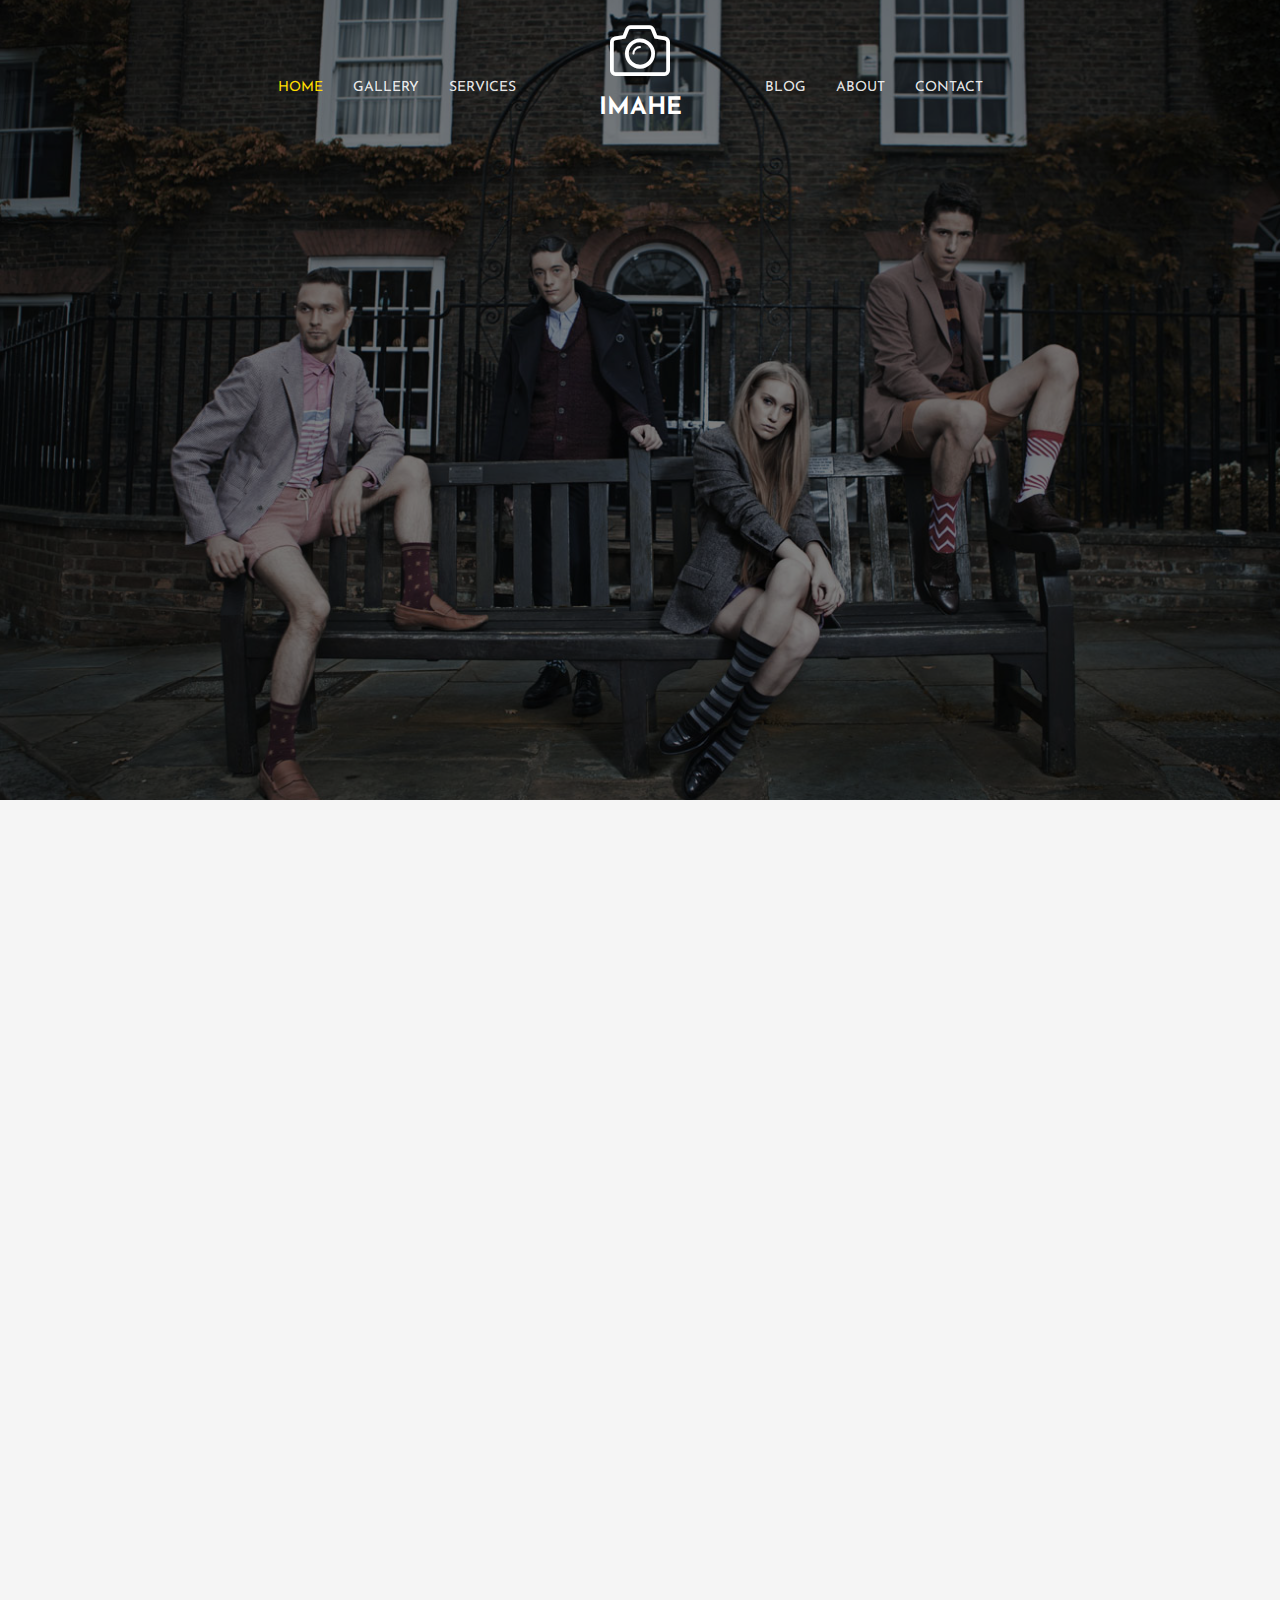
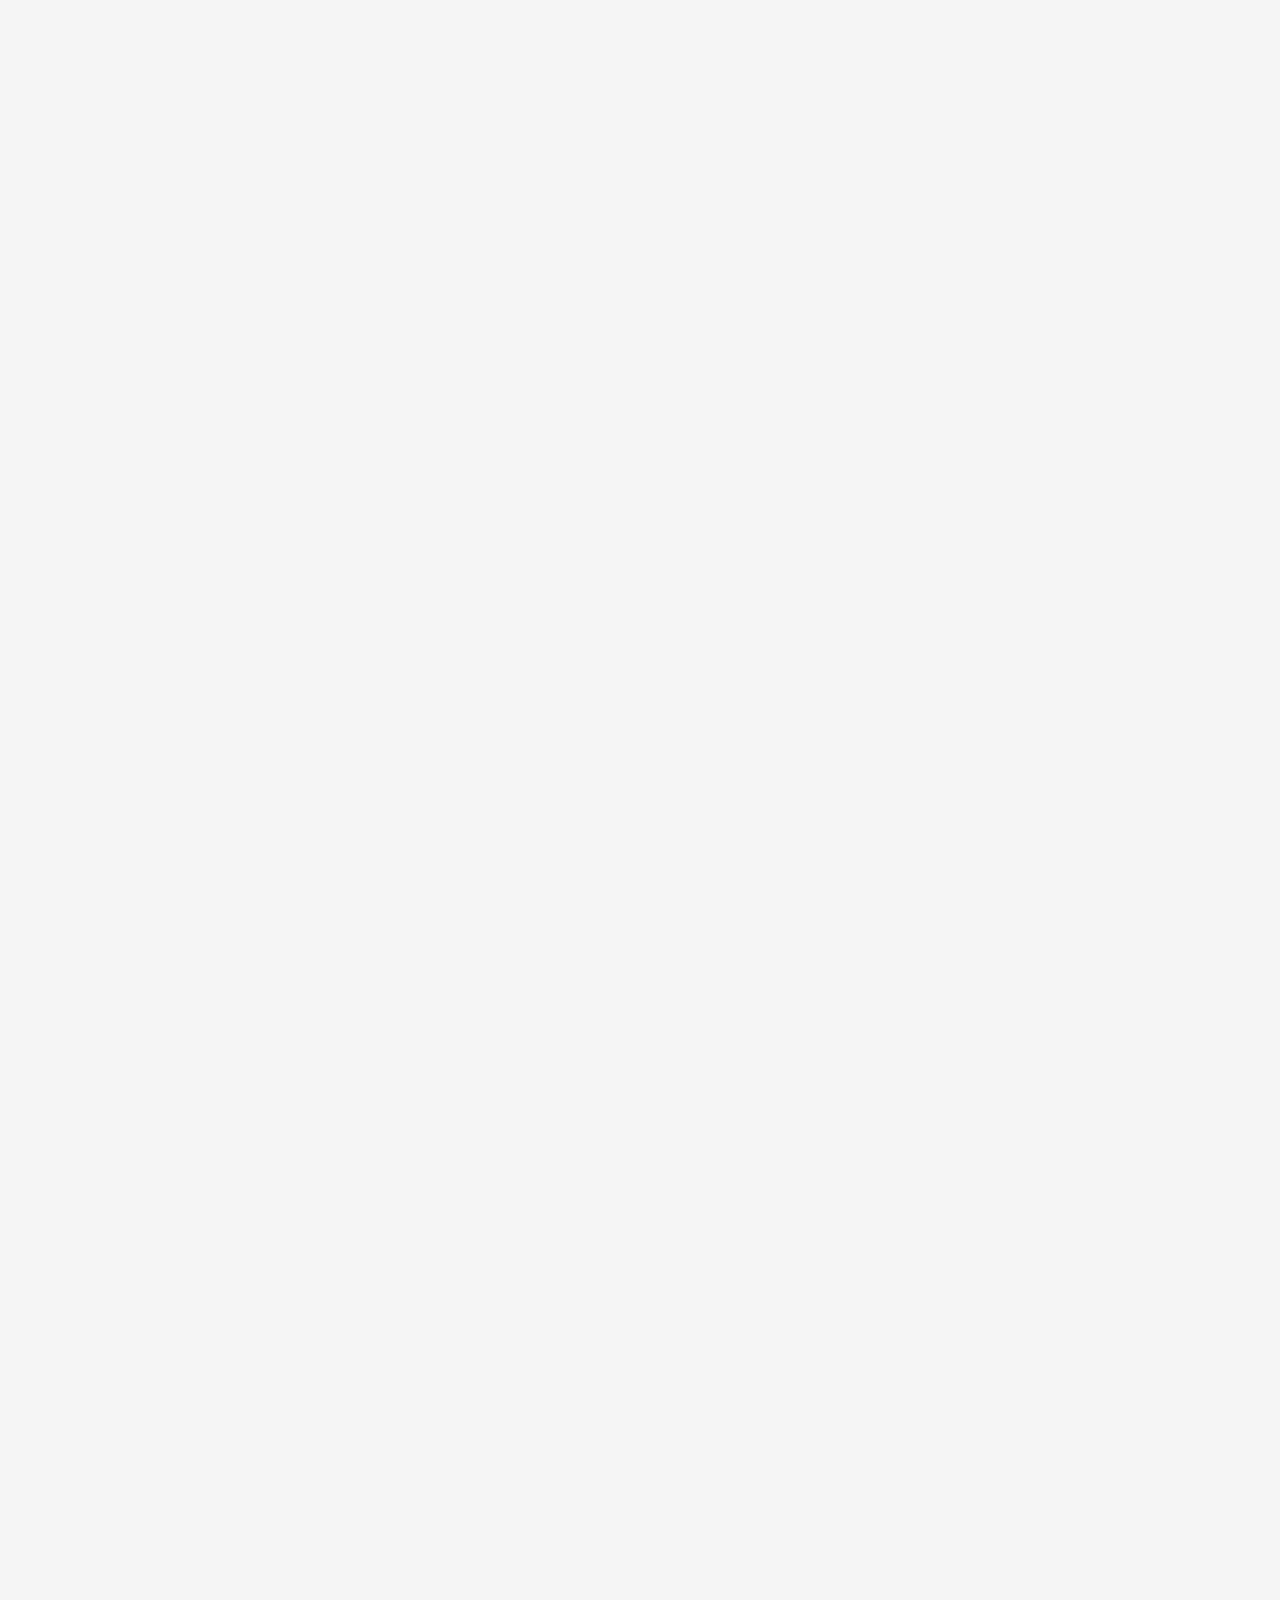
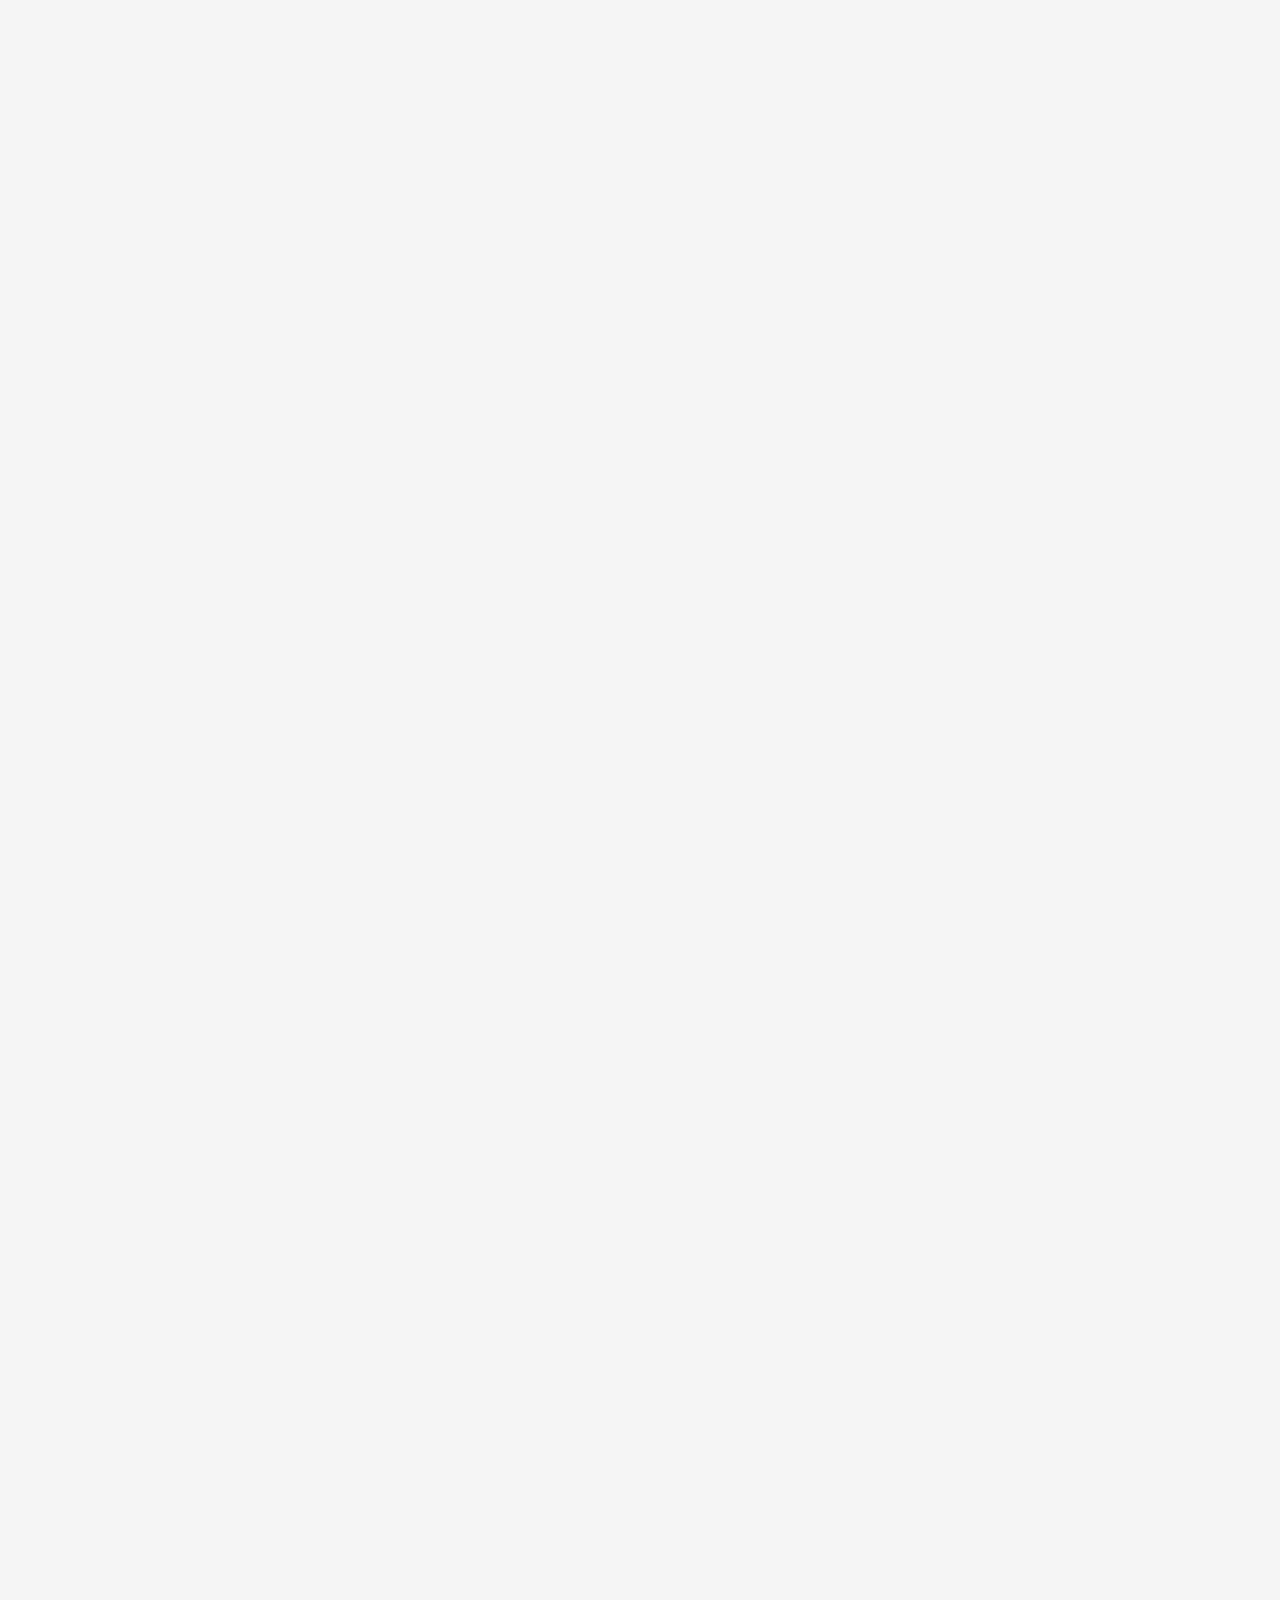
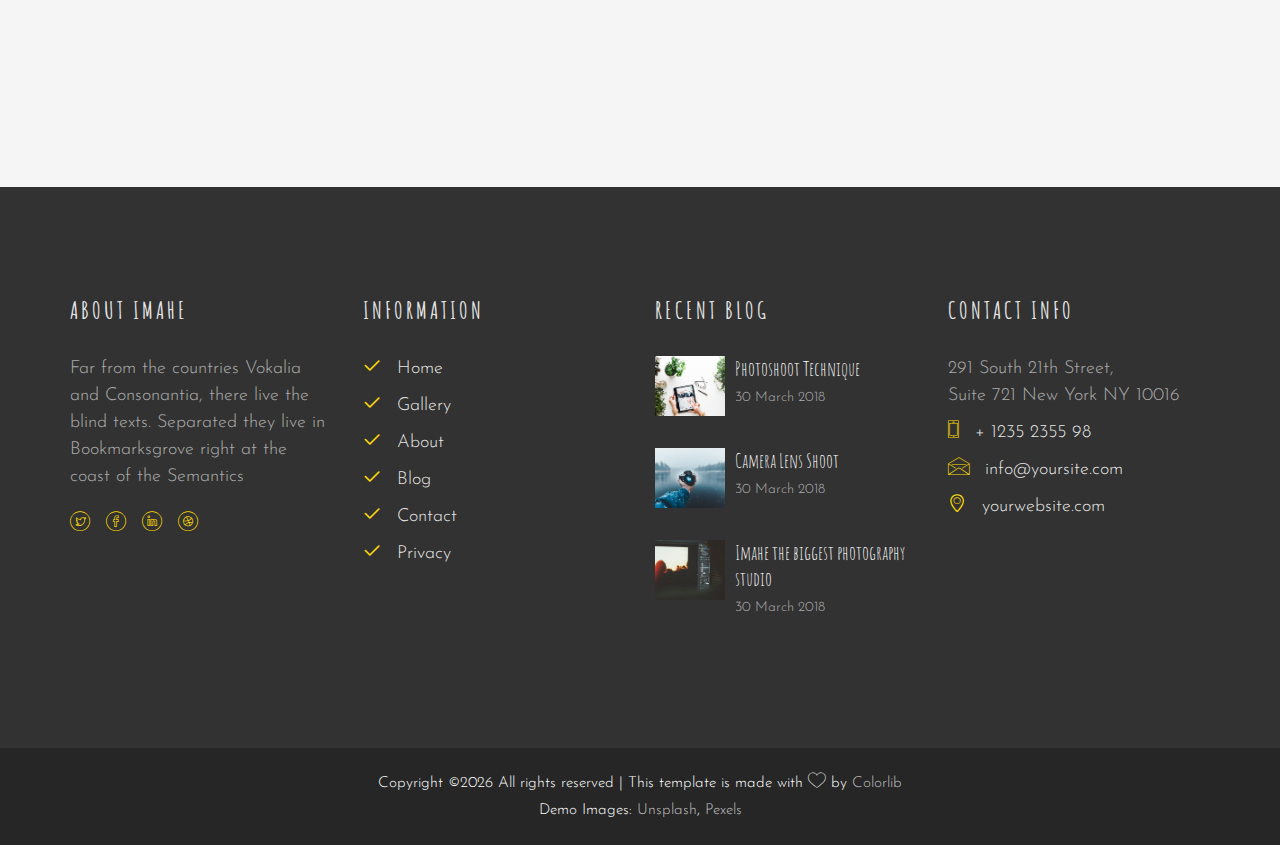
==== fotography_imahe/index.html @ d857c276 "Initial commit" ====
<!DOCTYPE HTML>
<html>
	<head>
	<meta charset="utf-8">
	<meta http-equiv="X-UA-Compatible" content="IE=edge">
	<title>Imahe Template</title>
	<meta name="viewport" content="width=device-width, initial-scale=1">
	<meta name="description" content="" />
	<meta name="keywords" content="" />
	<meta name="author" content="" />

  <!-- Facebook and Twitter integration -->
	<meta property="og:title" content=""/>
	<meta property="og:image" content=""/>
	<meta property="og:url" content=""/>
	<meta property="og:site_name" content=""/>
	<meta property="og:description" content=""/>
	<meta name="twitter:title" content="" />
	<meta name="twitter:image" content="" />
	<meta name="twitter:url" content="" />
	<meta name="twitter:card" content="" />

	<link href="https://fonts.googleapis.com/css?family=Josefin+Sans:100,300,400,600,700" rel="stylesheet">
	<link href="https://fonts.googleapis.com/css?family=Amatic+SC:400,700" rel="stylesheet">
	
	<!-- Animate.css -->
	<link rel="stylesheet" href="css/animate.css">
	<!-- Icomoon Icon Fonts-->
	<link rel="stylesheet" href="css/icomoon.css">
	<!-- Bootstrap  -->
	<link rel="stylesheet" href="css/bootstrap.css">

	<!-- Magnific Popup -->
	<link rel="stylesheet" href="css/magnific-popup.css">

	<!-- Owl Carousel -->
	<link rel="stylesheet" href="css/owl.carousel.min.css">
	<link rel="stylesheet" href="css/owl.theme.default.min.css">

	<!-- Theme style  -->
	<link rel="stylesheet" href="css/style.css">

	<!-- Modernizr JS -->
	<script src="js/modernizr-2.6.2.min.js"></script>
	<!-- FOR IE9 below -->
	<!--[if lt IE 9]>
	<script src="js/respond.min.js"></script>
	<![endif]-->

	</head>
	<body>
		
	<div class="colorlib-loader"></div>

	<div id="page">
		<nav class="colorlib-nav" role="navigation">
			<div class="top-menu">
				<div class="container">
					<div class="row">
						<div class="col-md-2 col-md-push-5 text-center">
							<div id="colorlib-logo"><a href="index.html"><i class="icon-camera4"></i>Imahe</a></div>
						</div>
						<div class="col-md-5 col-md-pull-2 text-right menu-1">
							<ul>
								<li class="active"><a href="index.html">Home</a></li>
								<li class="has-dropdown">
									<a href="gallery.html">Gallery</a>
									<ul class="dropdown">
										<li><a href="#">Gallery 1</a></li>
										<li><a href="#">Gallery 2</a></li>
										<li><a href="#">Gallery 3</a></li>
										<li><a href="#">Gallery 4</a></li>
									</ul>
								</li>
								<li><a href="services.html">Services</a></li>
							</ul>
						</div>
						<div class="col-md-5 text-left menu-1">
							<ul>
								<li><a href="blog.html">Blog</a></li>
								<li><a href="about.html">About</a></li>
								<li><a href="contact.html">Contact</a></li>
							</ul>
						</div>
					</div>
				</div>
			</div>
		</nav>

		<section id="home" class="video-hero" style="height: 800px; background-image: url(images/cover_img_1.jpg);  background-size:cover; background-position: center center;background-attachment:fixed;" data-section="home">
		<div class="overlay"></div>
			<a class="player" data-property="{videoURL:'https://www.youtube.com/watch?v=Yz5-mrDBbxU',containment:'#home', showControls:false, autoPlay:true, loop:true, mute:true, startAt:0, opacity:1, quality:'default'}"></a> 
			<div class="display-t text-center">
				<div class="display-tc">
					<div class="container">
						<div class="col-md-10 col-md-offset-1">
							<div class="animate-box">
								<h1 class="holder"><span>Fashion Photoshoot</span></h1>
								<h2>Classy Rebel Fashion Photoshoot</h2>
								<p>27.03.2018</p>
								<p><a href="gallery.html" class="btn btn-primary btn-custom">View Gallery</a></p>
							</div>
						</div>
					</div>
				</div>
			</div>
		</section>

		<div id="colorlib-services">
			<div class="container">
				<div class="row">
					<div class="col-md-4 text-center animate-box">
						<div class="services">
							<span class="icon">
								<i class="icon-camera4"></i>
							</span>
							<div class="desc">
								<h3>Photography</h3>
								<p>Far far away, behind the word mountains, far from the countries Vokalia and Consonantia, there live the blind texts.</p>
							</div>
						</div>
					</div>
					<div class="col-md-4 text-center animate-box">
						<div class="services">
							<span class="icon">
								<i class="icon-image2"></i>
							</span>
							<div class="desc">
								<h3>Image Processing</h3>
								<p>Far far away, behind the word mountains, far from the countries Vokalia and Consonantia, there live the blind texts.</p>
							</div>
						</div>
					</div>
					<div class="col-md-4 text-center animate-box">
						<div class="services">
							<span class="icon">
								<i class="icon-video3"></i>
							</span>
							<div class="desc">
								<h3>Videography</h3>
								<p>Far far away, behind the word mountains, far from the countries Vokalia and Consonantia, there live the blind texts.</p>
								</div>
						</div>
					</div>
				</div>
			</div>
		</div>
		<div class="colorlib-about-flex">
			<div class="col-half about-flex-img animate-box" style="background-image: url(images/about.jpg);"></div>
			<div class="col-half">
				<div class="row">
					<div class="col-md-12 col-md-pull-2 animate-box">
						<div class="about-desc">
							<h2>We Are Imahe a Photography Studio</h2>
							<p>A small river named Duden flows by their place and supplies it with the necessary regelialia. It is a paradisematic country, in which roasted parts of sentences fly into your mouth.</p>
							<p>The Big Oxmox advised her not to do so, because there were thousands of bad Commas, wild Question Marks and devious Semikoli, but the Little Blind Text didn’t listen. She packed her seven versalia, put her initial into the belt and made herself on the way.</p>
						</div>
					</div>
				</div>
			</div>
		</div>

		<div class="colorlib-gallery">
			<div class="container-fluid">
				<div class="row">
					<div class="col-md-8 col-md-offset-2 text-center colorlib-heading animate-box">
						<h2>Gallery</h2>
						<p>Even the all-powerful Pointing has no control about the blind texts it is an almost unorthographic life One day however a small line of blind text by the name</p>
					</div>
				</div>
				<div class="row">
					<div class="col-md-3 no-gutters">
						<a href="images/gallery-1.jpg" class="gallery-img image-popup-link animate-box"><img class="img-responsive" src="images/gallery-1.jpg" alt="">
							<div class="desc text-center">
								<h2>Fashion be like</h2>
								<p class="category"><span>Fashion</span></p>
							</div>
						</a>
						<a href="images/gallery-2.jpg" class="gallery-img image-popup-link animate-box"><img class="img-responsive" src="images/gallery-2.jpg" alt="">
							<div class="desc text-center">
								<h2>Fashion be like</h2>
								<p class="category"><span>Jacket</span> <span>Woman</span></p>
							</div>
						</a>
					</div>
					<div class="col-md-3 no-gutters">
						<a href="images/gallery-3.jpg" class="gallery-img image-popup-link animate-box"><img class="img-responsive" src="images/gallery-3.jpg" alt="">
							<div class="desc text-center">
								<h2>Fashion be like</h2>
								<p class="category"><span>Jacket</span> <span>Male</span></p>
							</div>
						</a>
						<a href="images/gallery-4.jpg" class="gallery-img image-popup-link animate-box"><img class="img-responsive" src="images/gallery-4.jpg" alt="">
							<div class="desc text-center">
								<h2>Fashion be like</h2>
								<p class="category"><span>Fashion</span></p>
							</div>
						</a>
					</div>
					<div class="col-md-3 no-gutters">
						<a href="images/gallery-5.jpg" class="gallery-img image-popup-link animate-box"><img class="img-responsive" src="images/gallery-5.jpg" alt="">
							<div class="desc text-center">
								<h2>Fashion be like</h2>
								<p class="category"><span>Fashion</span></p>
							</div>
						</a>
						<a href="images/gallery-6.jpg" class="gallery-img image-popup-link animate-box"><img class="img-responsive" src="images/gallery-6.jpg" alt="">
							<div class="desc text-center">
								<h2>Fashion be like</h2>
								<p class="category"><span>Fashion</span></p>
							</div>
						</a>
					</div>
					<div class="col-md-3 no-gutters">
						<a href="images/gallery-7.jpg" class="gallery-img image-popup-link animate-box"><img class="img-responsive" src="images/gallery-7.jpg" alt="">
							<div class="desc text-center">
								<h2>Fashion be like</h2>
								<p class="category"><span>Fashion</span></p>
							</div>
						</a>
						<a href="images/gallery-8.jpg" class="gallery-img image-popup-link animate-box"><img class="img-responsive" src="images/gallery-8.jpg" alt="">
							<div class="desc text-center">
								<h2>Fashion be like</h2>
								<p class="category"><span>Fashion</span></p>
							</div>
						</a>
					</div>
				</div>
			</div>
		</div>
		<div class="colorlib-blog">
			<div class="container">
				<div class="row">
					<div class="col-md-8 col-md-offset-2 text-center colorlib-heading animate-box">
						<h2>Recent Blog</h2>
						<p>Even the all-powerful Pointing has no control about the blind texts it is an almost unorthographic life One day however a small line of blind text by the name</p>
					</div>
				</div>
				<div class="row">
					<div class="col-md-4 animate-box">
						<article class="article-entry">
							<a href="blog.html" class="blog-img" style="background-image: url(images/blog-1.jpg);"></a>
							<div class="desc">
								<h2><a href="blog.html">Photoshoot Technique</a></h2>
								<p>Even the all-powerful Pointing has no control about the blind texts it is an almost unorthographic life</p>
							</div>
							<div class="admin">
								<p><span><i class="icon-user2"></i> by: Mark Harris</span> <span class="day"><i class="icon-calendar"></i> 30 March 2018</span> <span><a href="#"><i class="icon-bubble3"></i> 10</a></span></p>
							</div>
						</article>
					</div>
					<div class="col-md-4 animate-box">
						<article class="article-entry">
							<a href="blog.html" class="blog-img" style="background-image: url(images/blog-2.jpg);"></a>
							<div class="desc">
								<h2><a href="blog.html">Some tricks in Photoshop for your photo</a></h2>
								<p>Even the all-powerful Pointing has no control about the blind texts it is an almost unorthographic life</p>
							</div>
							<div class="admin">
								<p><span><i class="icon-user2"></i> by: Mark Harris</span> <span class="day"><i class="icon-calendar"></i> 30 March 2018</span> <span><a href="#"><i class="icon-bubble3"></i> 10</a></span></p>
							</div>
						</article>
					</div>
					<div class="col-md-4 animate-box">
						<article class="article-entry">
							<a href="blog.html" class="blog-img" style="background-image: url(images/blog-3.jpg);"></a>
							<div class="desc">
								<h2><a href="blog.html">50 Effects in Photoshop</a></h2>
								<p>Even the all-powerful Pointing has no control about the blind texts it is an almost unorthographic life</p>
							</div>
							<div class="admin">
								<p><span><i class="icon-user2"></i> by: Mark Harris</span> <span class="day"><i class="icon-calendar"></i> 30 March 2018</span> <span><a href="#"><i class="icon-bubble3"></i> 10</a></span></p>
							</div>
						</article>
					</div>
				</div>
			</div>
		</div>

		<div id="colorlib-instagram">
			<div class="row">
				<div class="col-md-12 col-md-offset-0 colorlib-heading text-center animate-box">
					<h2><i class="icon-instagram"></i> Instagram</h2>
				</div>
			</div>
			<div class="row">
				<div class="instagram-entry animate-box">
					<a href="#" class="instagram text-center" style="background-image: url(images/insta-1.jpg);">
					</a>
					<a href="#" class="instagram text-center" style="background-image: url(images/insta-2.jpg);">
					</a>
					<a href="#" class="instagram text-center" style="background-image: url(images/insta-3.jpg);">
					</a>
					<a href="#" class="instagram text-center" style="background-image: url(images/insta-4.jpg);">
					</a>
					<a href="#" class="instagram text-center" style="background-image: url(images/insta-5.jpg);">
					</a>
					<a href="#" class="instagram text-center" style="background-image: url(images/insta-6.jpg);">
					</a>
					<a href="#" class="instagram text-center" style="background-image: url(images/insta-7.jpg);">
					</a>
					<a href="#" class="instagram text-center" style="background-image: url(images/insta-8.jpg);">
					</a>
				</div>
			</div>
		</div>
		<footer id="colorlib-footer">
			<div class="container">
				<div class="row row-pb-md">
					<div class="col-md-3 colorlib-widget">
						<h4>About Imahe</h4>
						<p>Far from the countries Vokalia and Consonantia, there live the blind texts. Separated they live in Bookmarksgrove right at the coast of the Semantics</p>
						<p>
							<ul class="colorlib-social-icons">
								<li><a href="#"><i class="icon-twitter"></i></a></li>
								<li><a href="#"><i class="icon-facebook"></i></a></li>
								<li><a href="#"><i class="icon-linkedin"></i></a></li>
								<li><a href="#"><i class="icon-dribbble"></i></a></li>
							</ul>
						</p>
					</div>
					<div class="col-md-3 colorlib-widget">
						<h4>Information</h4>
						<p>
							<ul class="colorlib-footer-links">
								<li><a href="#"><i class="icon-check"></i> Home</a></li>
								<li><a href="#"><i class="icon-check"></i> Gallery</a></li>
								<li><a href="#"><i class="icon-check"></i> About</a></li>
								<li><a href="#"><i class="icon-check"></i> Blog</a></li>
								<li><a href="#"><i class="icon-check"></i> Contact</a></li>
								<li><a href="#"><i class="icon-check"></i> Privacy</a></li>
							</ul>
						</p>
					</div>

					<div class="col-md-3 colorlib-widget">
						<h4>Recent Blog</h4>
						<div class="f-blog">
							<a href="blog.html" class="blog-img" style="background-image: url(images/blog-1.jpg);">
							</a>
							<div class="desc">
								<h2><a href="blog.html">Photoshoot Technique</a></h2>
								<p class="admin"><span>30 March 2018</span></p>
							</div>
						</div>
						<div class="f-blog">
							<a href="blog.html" class="blog-img" style="background-image: url(images/blog-2.jpg);">
							</a>
							<div class="desc">
								<h2><a href="blog.html">Camera Lens Shoot</a></h2>
								<p class="admin"><span>30 March 2018</span></p>
							</div>
						</div>
						<div class="f-blog">
							<a href="blog.html" class="blog-img" style="background-image: url(images/blog-3.jpg);">
							</a>
							<div class="desc">
								<h2><a href="blog.html">Imahe the biggest photography studio</a></h2>
								<p class="admin"><span>30 March 2018</span></p>
							</div>
						</div>
					</div>

					<div class="col-md-3 colorlib-widget">
						<h4>Contact Info</h4>
						<ul class="colorlib-footer-links">
							<li>291 South 21th Street, <br> Suite 721 New York NY 10016</li>
							<li><a href="tel://1234567920"><i class="icon-phone"></i> + 1235 2355 98</a></li>
							<li><a href="mailto:info@yoursite.com"><i class="icon-envelope"></i> info@yoursite.com</a></li>
							<li><a href="#"><i class="icon-location4"></i> yourwebsite.com</a></li>
						</ul>
					</div>
				</div>
			</div>
			<div class="copy">
				<div class="container">
					<div class="row">
						<div class="col-md-12 text-center">
							<p>
								<small class="block"><!-- Link back to Colorlib can't be removed. Template is licensed under CC BY 3.0. -->
Copyright &copy;<script>document.write(new Date().getFullYear());</script> All rights reserved | This template is made with <i class="icon-heart" aria-hidden="true"></i> by <a href="https://colorlib.com" target="_blank">Colorlib</a>
<!-- Link back to Colorlib can't be removed. Template is licensed under CC BY 3.0. --></small><br> 
								<small class="block">Demo Images: <a href="http://unsplash.co/" target="_blank">Unsplash</a>, <a href="http://pexels.com/" target="_blank">Pexels</a></small>
							</p>
						</div>
					</div>
				</div>
			</div>
		</footer>
	</div>

	<div class="gototop js-top">
		<a href="#" class="js-gotop"><i class="icon-arrow-up2"></i></a>
	</div>
	
	<!-- jQuery -->
	<script src="js/jquery.min.js"></script>
	<!-- jQuery Easing -->
	<script src="js/jquery.easing.1.3.js"></script>
	<!-- Bootstrap -->
	<script src="js/bootstrap.min.js"></script>
	<!-- Waypoints -->
	<script src="js/jquery.waypoints.min.js"></script>
	<!-- Stellar Parallax -->
	<script src="js/jquery.stellar.min.js"></script>
	<!-- YTPlayer -->
	<script src="js/jquery.mb.YTPlayer.min.js"></script>
	<!-- Owl carousel -->
	<script src="js/owl.carousel.min.js"></script>
	<!-- Magnific Popup -->
	<script src="js/jquery.magnific-popup.min.js"></script>
	<script src="js/magnific-popup-options.js"></script>
	<!-- Main -->
	<script src="js/main.js"></script>

	</body>
</html>
---- fotography_imahe/css/icomoon.css ----
@font-face {
  font-family: 'icomoon';
  src:  url('fonts/icomoon.eot?5j2n32');
  src:  url('fonts/icomoon.eot?5j2n32#iefix') format('embedded-opentype'),
    url('fonts/icomoon.ttf?5j2n32') format('truetype'),
    url('fonts/icomoon.woff?5j2n32') format('woff'),
    url('fonts/icomoon.svg?5j2n32#icomoon') format('svg');
  font-weight: normal;
  font-style: normal;
}

[class^="icon-"], [class*=" icon-"] {
  /* use !important to prevent issues with browser extensions that change fonts */
  font-family: 'icomoon' !important;
  speak: none;
  font-style: normal;
  font-weight: normal;
  font-variant: normal;
  text-transform: none;
  line-height: 1;

  /* Better Font Rendering =========== */
  -webkit-font-smoothing: antialiased;
  -moz-osx-font-smoothing: grayscale;
}

.icon-eye2:before {
  content: "\e064";
}
.icon-paper-clip:before {
  content: "\e065";
}
.icon-mail5:before {
  content: "\e066";
}
.icon-toggle:before {
  content: "\e067";
}
.icon-layout:before {
  content: "\e068";
}
.icon-link2:before {
  content: "\e069";
}
.icon-bell2:before {
  content: "\e06a";
}
.icon-lock3:before {
  content: "\e06b";
}
.icon-unlock:before {
  content: "\e06c";
}
.icon-ribbon2:before {
  content: "\e06d";
}
.icon-image2:before {
  content: "\e06e";
}
.icon-signal:before {
  content: "\e06f";
}
.icon-target3:before {
  content: "\e070";
}
.icon-clipboard3:before {
  content: "\e071";
}
.icon-clock3:before {
  content: "\e072";
}
.icon-watch:before {
  content: "\e073";
}
.icon-air-play:before {
  content: "\e074";
}
.icon-camera3:before {
  content: "\e075";
}
.icon-video2:before {
  content: "\e076";
}
.icon-disc:before {
  content: "\e077";
}
.icon-printer3:before {
  content: "\e078";
}
.icon-monitor:before {
  content: "\e079";
}
.icon-server:before {
  content: "\e07a";
}
.icon-cog2:before {
  content: "\e07b";
}
.icon-heart3:before {
  content: "\e07c";
}
.icon-paragraph:before {
  content: "\e07d";
}
.icon-align-justify:before {
  content: "\e07e";
}
.icon-align-left:before {
  content: "\e07f";
}
.icon-align-center:before {
  content: "\e080";
}
.icon-align-right:before {
  content: "\e081";
}
.icon-book2:before {
  content: "\e082";
}
.icon-layers2:before {
  content: "\e083";
}
.icon-stack2:before {
  content: "\e084";
}
.icon-stack-2:before {
  content: "\e085";
}
.icon-paper:before {
  content: "\e086";
}
.icon-paper-stack:before {
  content: "\e087";
}
.icon-search3:before {
  content: "\e088";
}
.icon-zoom-in2:before {
  content: "\e089";
}
.icon-zoom-out2:before {
  content: "\e08a";
}
.icon-reply2:before {
  content: "\e08b";
}
.icon-circle-plus:before {
  content: "\e08c";
}
.icon-circle-minus:before {
  content: "\e08d";
}
.icon-circle-check:before {
  content: "\e08e";
}
.icon-circle-cross:before {
  content: "\e08f";
}
.icon-square-plus:before {
  content: "\e090";
}
.icon-square-minus:before {
  content: "\e091";
}
.icon-square-check:before {
  content: "\e092";
}
.icon-square-cross:before {
  content: "\e093";
}
.icon-microphone:before {
  content: "\e094";
}
.icon-record:before {
  content: "\e095";
}
.icon-skip-back:before {
  content: "\e096";
}
.icon-rewind:before {
  content: "\e097";
}
.icon-play4:before {
  content: "\e098";
}
.icon-pause3:before {
  content: "\e099";
}
.icon-stop3:before {
  content: "\e09a";
}
.icon-fast-forward:before {
  content: "\e09b";
}
.icon-skip-forward:before {
  content: "\e09c";
}
.icon-shuffle2:before {
  content: "\e09d";
}
.icon-repeat:before {
  content: "\e09e";
}
.icon-folder2:before {
  content: "\e09f";
}
.icon-umbrella:before {
  content: "\e0a0";
}
.icon-moon:before {
  content: "\e0a1";
}
.icon-thermometer:before {
  content: "\e0a2";
}
.icon-drop:before {
  content: "\e0a3";
}
.icon-sun2:before {
  content: "\e0a4";
}
.icon-cloud3:before {
  content: "\e0a5";
}
.icon-cloud-upload2:before {
  content: "\e0a6";
}
.icon-cloud-download2:before {
  content: "\e0a7";
}
.icon-upload4:before {
  content: "\e0a8";
}
.icon-download4:before {
  content: "\e0a9";
}
.icon-location3:before {
  content: "\e0aa";
}
.icon-location-2:before {
  content: "\e0ab";
}
.icon-map3:before {
  content: "\e0ac";
}
.icon-battery:before {
  content: "\e0ad";
}
.icon-head:before {
  content: "\e0ae";
}
.icon-briefcase3:before {
  content: "\e0af";
}
.icon-speech-bubble:before {
  content: "\e0b0";
}
.icon-anchor2:before {
  content: "\e0b1";
}
.icon-globe2:before {
  content: "\e0b2";
}
.icon-box:before {
  content: "\e0b3";
}
.icon-reload:before {
  content: "\e0b4";
}
.icon-share3:before {
  content: "\e0b5";
}
.icon-marquee:before {
  content: "\e0b6";
}
.icon-marquee-plus:before {
  content: "\e0b7";
}
.icon-marquee-minus:before {
  content: "\e0b8";
}
.icon-tag:before {
  content: "\e0b9";
}
.icon-power2:before {
  content: "\e0ba";
}
.icon-command2:before {
  content: "\e0bb";
}
.icon-alt:before {
  content: "\e0bc";
}
.icon-esc:before {
  content: "\e0bd";
}
.icon-bar-graph:before {
  content: "\e0be";
}
.icon-bar-graph-2:before {
  content: "\e0bf";
}
.icon-pie-graph:before {
  content: "\e0c0";
}
.icon-star:before {
  content: "\e0c1";
}
.icon-arrow-left3:before {
  content: "\e0c2";
}
.icon-arrow-right3:before {
  content: "\e0c3";
}
.icon-arrow-up3:before {
  content: "\e0c4";
}
.icon-arrow-down3:before {
  content: "\e0c5";
}
.icon-volume:before {
  content: "\e0c6";
}
.icon-mute:before {
  content: "\e0c7";
}
.icon-content-right:before {
  content: "\e100";
}
.icon-content-left:before {
  content: "\e101";
}
.icon-grid2:before {
  content: "\e102";
}
.icon-grid-2:before {
  content: "\e103";
}
.icon-columns:before {
  content: "\e104";
}
.icon-loader:before {
  content: "\e105";
}
.icon-bag:before {
  content: "\e106";
}
.icon-ban:before {
  content: "\e107";
}
.icon-flag3:before {
  content: "\e108";
}
.icon-trash:before {
  content: "\e109";
}
.icon-expand2:before {
  content: "\e110";
}
.icon-contract:before {
  content: "\e111";
}
.icon-maximize:before {
  content: "\e112";
}
.icon-minimize:before {
  content: "\e113";
}
.icon-plus2:before {
  content: "\e114";
}
.icon-minus2:before {
  content: "\e115";
}
.icon-check:before {
  content: "\e116";
}
.icon-cross2:before {
  content: "\e117";
}
.icon-move:before {
  content: "\e118";
}
.icon-delete:before {
  content: "\e119";
}
.icon-menu5:before {
  content: "\e120";
}
.icon-archive:before {
  content: "\e121";
}
.icon-inbox:before {
  content: "\e122";
}
.icon-outbox:before {
  content: "\e123";
}
.icon-file:before {
  content: "\e124";
}
.icon-file-add:before {
  content: "\e125";
}
.icon-file-subtract:before {
  content: "\e126";
}
.icon-help:before {
  content: "\e127";
}
.icon-open:before {
  content: "\e128";
}
.icon-ellipsis:before {
  content: "\e129";
}
.icon-heart4:before {
  content: "\e900";
}
.icon-cloud4:before {
  content: "\e901";
}
.icon-star2:before {
  content: "\e902";
}
.icon-tv2:before {
  content: "\e903";
}
.icon-sound:before {
  content: "\e904";
}
.icon-video3:before {
  content: "\e905";
}
.icon-trash2:before {
  content: "\e906";
}
.icon-user2:before {
  content: "\e907";
}
.icon-key3:before {
  content: "\e908";
}
.icon-search4:before {
  content: "\e909";
}
.icon-settings:before {
  content: "\e90a";
}
.icon-camera4:before {
  content: "\e90b";
}
.icon-tag2:before {
  content: "\e90c";
}
.icon-lock4:before {
  content: "\e90d";
}
.icon-bulb:before {
  content: "\e90e";
}
.icon-pen2:before {
  content: "\e90f";
}
.icon-diamond:before {
  content: "\e910";
}
.icon-display2:before {
  content: "\e911";
}
.icon-location4:before {
  content: "\e912";
}
.icon-eye3:before {
  content: "\e913";
}
.icon-bubble3:before {
  content: "\e914";
}
.icon-stack3:before {
  content: "\e915";
}
.icon-cup:before {
  content: "\e916";
}
.icon-phone3:before {
  content: "\e917";
}
.icon-news:before {
  content: "\e918";
}
.icon-mail6:before {
  content: "\e919";
}
.icon-like:before {
  content: "\e91a";
}
.icon-photo:before {
  content: "\e91b";
}
.icon-note:before {
  content: "\e91c";
}
.icon-clock4:before {
  content: "\e91d";
}
.icon-paperplane:before {
  content: "\e91e";
}
.icon-params:before {
  content: "\e91f";
}
.icon-banknote:before {
  content: "\e920";
}
.icon-data:before {
  content: "\e921";
}
.icon-music2:before {
  content: "\e922";
}
.icon-megaphone2:before {
  content: "\e923";
}
.icon-study:before {
  content: "\e924";
}
.icon-lab2:before {
  content: "\e925";
}
.icon-food:before {
  content: "\e926";
}
.icon-t-shirt:before {
  content: "\e927";
}
.icon-fire2:before {
  content: "\e928";
}
.icon-clip:before {
  content: "\e929";
}
.icon-shop:before {
  content: "\e92a";
}
.icon-calendar3:before {
  content: "\e92b";
}
.icon-wallet2:before {
  content: "\e92c";
}
.icon-vynil:before {
  content: "\e92d";
}
.icon-truck2:before {
  content: "\e92e";
}
.icon-world:before {
  content: "\e92f";
}
.icon-mobile:before {
  content: "\e000";
}
.icon-laptop:before {
  content: "\e001";
}
.icon-desktop:before {
  content: "\e002";
}
.icon-tablet:before {
  content: "\e003";
}
.icon-phone:before {
  content: "\e004";
}
.icon-document:before {
  content: "\e005";
}
.icon-documents:before {
  content: "\e006";
}
.icon-search:before {
  content: "\e007";
}
.icon-clipboard:before {
  content: "\e008";
}
.icon-newspaper:before {
  content: "\e009";
}
.icon-notebook:before {
  content: "\e00a";
}
.icon-book-open:before {
  content: "\e00b";
}
.icon-browser:before {
  content: "\e00c";
}
.icon-calendar:before {
  content: "\e00d";
}
.icon-presentation:before {
  content: "\e00e";
}
.icon-picture:before {
  content: "\e00f";
}
.icon-pictures:before {
  content: "\e010";
}
.icon-video:before {
  content: "\e011";
}
.icon-camera:before {
  content: "\e012";
}
.icon-printer:before {
  content: "\e013";
}
.icon-toolbox:before {
  content: "\e014";
}
.icon-briefcase:before {
  content: "\e015";
}
.icon-wallet:before {
  content: "\e016";
}
.icon-gift:before {
  content: "\e017";
}
.icon-bargraph:before {
  content: "\e018";
}
.icon-grid:before {
  content: "\e019";
}
.icon-expand:before {
  content: "\e01a";
}
.icon-focus:before {
  content: "\e01b";
}
.icon-edit:before {
  content: "\e01c";
}
.icon-adjustments:before {
  content: "\e01d";
}
.icon-ribbon:before {
  content: "\e01e";
}
.icon-hourglass:before {
  content: "\e01f";
}
.icon-lock:before {
  content: "\e020";
}
.icon-megaphone:before {
  content: "\e021";
}
.icon-shield:before {
  content: "\e022";
}
.icon-trophy:before {
  content: "\e023";
}
.icon-flag:before {
  content: "\e024";
}
.icon-map:before {
  content: "\e025";
}
.icon-puzzle:before {
  content: "\e026";
}
.icon-basket:before {
  content: "\e027";
}
.icon-envelope:before {
  content: "\e028";
}
.icon-streetsign:before {
  content: "\e029";
}
.icon-telescope:before {
  content: "\e02a";
}
.icon-gears:before {
  content: "\e02b";
}
.icon-key:before {
  content: "\e02c";
}
.icon-paperclip:before {
  content: "\e02d";
}
.icon-attachment:before {
  content: "\e02e";
}
.icon-pricetags:before {
  content: "\e02f";
}
.icon-lightbulb:before {
  content: "\e030";
}
.icon-layers:before {
  content: "\e031";
}
.icon-pencil:before {
  content: "\e032";
}
.icon-tools:before {
  content: "\e033";
}
.icon-tools-2:before {
  content: "\e034";
}
.icon-scissors:before {
  content: "\e035";
}
.icon-paintbrush:before {
  content: "\e036";
}
.icon-magnifying-glass:before {
  content: "\e037";
}
.icon-circle-compass:before {
  content: "\e038";
}
.icon-linegraph:before {
  content: "\e039";
}
.icon-mic:before {
  content: "\e03a";
}
.icon-strategy:before {
  content: "\e03b";
}
.icon-beaker:before {
  content: "\e03c";
}
.icon-caution:before {
  content: "\e03d";
}
.icon-recycle:before {
  content: "\e03e";
}
.icon-anchor:before {
  content: "\e03f";
}
.icon-profile-male:before {
  content: "\e040";
}
.icon-profile-female:before {
  content: "\e041";
}
.icon-bike:before {
  content: "\e042";
}
.icon-wine:before {
  content: "\e043";
}
.icon-hotairballoon:before {
  content: "\e044";
}
.icon-globe:before {
  content: "\e045";
}
.icon-genius:before {
  content: "\e046";
}
.icon-map-pin:before {
  content: "\e047";
}
.icon-dial:before {
  content: "\e048";
}
.icon-chat:before {
  content: "\e049";
}
.icon-heart:before {
  content: "\e04a";
}
.icon-cloud:before {
  content: "\e04b";
}
.icon-upload:before {
  content: "\e04c";
}
.icon-download:before {
  content: "\e04d";
}
.icon-target:before {
  content: "\e04e";
}
.icon-hazardous:before {
  content: "\e04f";
}
.icon-piechart:before {
  content: "\e050";
}
.icon-speedometer:before {
  content: "\e051";
}
.icon-global:before {
  content: "\e052";
}
.icon-compass:before {
  content: "\e053";
}
.icon-lifesaver:before {
  content: "\e054";
}
.icon-clock:before {
  content: "\e055";
}
.icon-aperture:before {
  content: "\e056";
}
.icon-quote:before {
  content: "\e057";
}
.icon-scope:before {
  content: "\e058";
}
.icon-alarmclock:before {
  content: "\e059";
}
.icon-refresh:before {
  content: "\e05a";
}
.icon-happy:before {
  content: "\e05b";
}
.icon-sad:before {
  content: "\e05c";
}
.icon-facebook:before {
  content: "\e05d";
}
.icon-twitter:before {
  content: "\e05e";
}
.icon-googleplus:before {
  content: "\e05f";
}
.icon-rss:before {
  content: "\e060";
}
.icon-tumblr:before {
  content: "\e061";
}
.icon-linkedin:before {
  content: "\e062";
}
.icon-dribbble:before {
  content: "\e063";
}
.icon-home:before {
  content: "\e930";
}
.icon-home2:before {
  content: "\e931";
}
.icon-home3:before {
  content: "\e932";
}
.icon-office:before {
  content: "\e933";
}
.icon-newspaper2:before {
  content: "\e934";
}
.icon-pencil2:before {
  content: "\e935";
}
.icon-pencil22:before {
  content: "\e936";
}
.icon-quill:before {
  content: "\e937";
}
.icon-pen:before {
  content: "\e938";
}
.icon-blog:before {
  content: "\e939";
}
.icon-eyedropper:before {
  content: "\e93a";
}
.icon-droplet:before {
  content: "\e93b";
}
.icon-paint-format:before {
  content: "\e93c";
}
.icon-image:before {
  content: "\e93d";
}
.icon-images:before {
  content: "\e93e";
}
.icon-camera2:before {
  content: "\e93f";
}
.icon-headphones:before {
  content: "\e940";
}
.icon-music:before {
  content: "\e941";
}
.icon-play:before {
  content: "\e942";
}
.icon-film:before {
  content: "\e943";
}
.icon-video-camera:before {
  content: "\e944";
}
.icon-dice:before {
  content: "\e945";
}
.icon-pacman:before {
  content: "\e946";
}
.icon-spades:before {
  content: "\e947";
}
.icon-clubs:before {
  content: "\e948";
}
.icon-diamonds:before {
  content: "\e949";
}
.icon-bullhorn:before {
  content: "\e94a";
}
.icon-connection:before {
  content: "\e94b";
}
.icon-podcast:before {
  content: "\e94c";
}
.icon-feed:before {
  content: "\e94d";
}
.icon-mic2:before {
  content: "\e94e";
}
.icon-book:before {
  content: "\e94f";
}
.icon-books:before {
  content: "\e950";
}
.icon-library:before {
  content: "\e951";
}
.icon-file-text:before {
  content: "\e952";
}
.icon-profile:before {
  content: "\e953";
}
.icon-file-empty:before {
  content: "\e954";
}
.icon-files-empty:before {
  content: "\e955";
}
.icon-file-text2:before {
  content: "\e956";
}
.icon-file-picture:before {
  content: "\e957";
}
.icon-file-music:before {
  content: "\e958";
}
.icon-file-play:before {
  content: "\e959";
}
.icon-file-video:before {
  content: "\e95a";
}
.icon-file-zip:before {
  content: "\e95b";
}
.icon-copy:before {
  content: "\e95c";
}
.icon-paste:before {
  content: "\e95d";
}
.icon-stack:before {
  content: "\e95e";
}
.icon-folder:before {
  content: "\e95f";
}
.icon-folder-open:before {
  content: "\e960";
}
.icon-folder-plus:before {
  content: "\e961";
}
.icon-folder-minus:before {
  content: "\e962";
}
.icon-folder-download:before {
  content: "\e963";
}
.icon-folder-upload:before {
  content: "\e964";
}
.icon-price-tag:before {
  content: "\e965";
}
.icon-price-tags:before {
  content: "\e966";
}
.icon-barcode:before {
  content: "\e967";
}
.icon-qrcode:before {
  content: "\e968";
}
.icon-ticket:before {
  content: "\e969";
}
.icon-cart:before {
  content: "\e96a";
}
.icon-coin-dollar:before {
  content: "\e96b";
}
.icon-coin-euro:before {
  content: "\e96c";
}
.icon-coin-pound:before {
  content: "\e96d";
}
.icon-coin-yen:before {
  content: "\e96e";
}
.icon-credit-card:before {
  content: "\e96f";
}
.icon-calculator:before {
  content: "\e970";
}
.icon-lifebuoy:before {
  content: "\e971";
}
.icon-phone2:before {
  content: "\e972";
}
.icon-phone-hang-up:before {
  content: "\e973";
}
.icon-address-book:before {
  content: "\e974";
}
.icon-envelop:before {
  content: "\e975";
}
.icon-pushpin:before {
  content: "\e976";
}
.icon-location:before {
  content: "\e977";
}
.icon-location2:before {
  content: "\e978";
}
.icon-compass2:before {
  content: "\e979";
}
.icon-compass22:before {
  content: "\e97a";
}
.icon-map2:before {
  content: "\e97b";
}
.icon-map22:before {
  content: "\e97c";
}
.icon-history:before {
  content: "\e97d";
}
.icon-clock2:before {
  content: "\e97e";
}
.icon-clock22:before {
  content: "\e97f";
}
.icon-alarm:before {
  content: "\e980";
}
.icon-bell:before {
  content: "\e981";
}
.icon-stopwatch:before {
  content: "\e982";
}
.icon-calendar2:before {
  content: "\e983";
}
.icon-printer2:before {
  content: "\e984";
}
.icon-keyboard:before {
  content: "\e985";
}
.icon-display:before {
  content: "\e986";
}
.icon-laptop2:before {
  content: "\e987";
}
.icon-mobile2:before {
  content: "\e988";
}
.icon-mobile22:before {
  content: "\e989";
}
.icon-tablet2:before {
  content: "\e98a";
}
.icon-tv:before {
  content: "\e98b";
}
.icon-drawer:before {
  content: "\e98c";
}
.icon-drawer2:before {
  content: "\e98d";
}
.icon-box-add:before {
  content: "\e98e";
}
.icon-box-remove:before {
  content: "\e98f";
}
.icon-download3:before {
  content: "\e990";
}
.icon-upload2:before {
  content: "\e991";
}
.icon-floppy-disk:before {
  content: "\e992";
}
.icon-drive:before {
  content: "\e993";
}
.icon-database:before {
  content: "\e994";
}
.icon-undo:before {
  content: "\e995";
}
.icon-redo:before {
  content: "\e996";
}
.icon-undo2:before {
  content: "\e997";
}
.icon-redo2:before {
  content: "\e998";
}
.icon-forward:before {
  content: "\e999";
}
.icon-reply:before {
  content: "\e99a";
}
.icon-bubble:before {
  content: "\e99b";
}
.icon-bubbles:before {
  content: "\e99c";
}
.icon-bubbles2:before {
  content: "\e99d";
}
.icon-bubble2:before {
  content: "\e99e";
}
.icon-bubbles3:before {
  content: "\e99f";
}
.icon-bubbles4:before {
  content: "\e9a0";
}
.icon-user:before {
  content: "\e9a1";
}
.icon-users:before {
  content: "\e9a2";
}
.icon-user-plus:before {
  content: "\e9a3";
}
.icon-user-minus:before {
  content: "\e9a4";
}
.icon-user-check:before {
  content: "\e9a5";
}
.icon-user-tie:before {
  content: "\e9a6";
}
.icon-quotes-left:before {
  content: "\e9a7";
}
.icon-quotes-right:before {
  content: "\e9a8";
}
.icon-hour-glass:before {
  content: "\e9a9";
}
.icon-spinner:before {
  content: "\e9aa";
}
.icon-spinner2:before {
  content: "\e9ab";
}
.icon-spinner3:before {
  content: "\e9ac";
}
.icon-spinner4:before {
  content: "\e9ad";
}
.icon-spinner5:before {
  content: "\e9ae";
}
.icon-spinner6:before {
  content: "\e9af";
}
.icon-spinner7:before {
  content: "\e9b0";
}
.icon-spinner8:before {
  content: "\e9b1";
}
.icon-spinner9:before {
  content: "\e9b2";
}
.icon-spinner10:before {
  content: "\e9b3";
}
.icon-spinner11:before {
  content: "\e9b4";
}
.icon-binoculars:before {
  content: "\e9b5";
}
.icon-search2:before {
  content: "\e9b6";
}
.icon-zoom-in:before {
  content: "\e9b7";
}
.icon-zoom-out:before {
  content: "\e9b8";
}
.icon-enlarge:before {
  content: "\e9b9";
}
.icon-shrink:before {
  content: "\e9ba";
}
.icon-enlarge2:before {
  content: "\e9bb";
}
.icon-shrink2:before {
  content: "\e9bc";
}
.icon-key2:before {
  content: "\e9bd";
}
.icon-key22:before {
  content: "\e9be";
}
.icon-lock2:before {
  content: "\e9bf";
}
.icon-unlocked:before {
  content: "\e9c0";
}
.icon-wrench:before {
  content: "\e9c1";
}
.icon-equalizer:before {
  content: "\e9c2";
}
.icon-equalizer2:before {
  content: "\e9c3";
}
.icon-cog:before {
  content: "\e9c4";
}
.icon-cogs:before {
  content: "\e9c5";
}
.icon-hammer:before {
  content: "\e9c6";
}
.icon-magic-wand:before {
  content: "\e9c7";
}
.icon-aid-kit:before {
  content: "\e9c8";
}
.icon-bug:before {
  content: "\e9c9";
}
.icon-pie-chart:before {
  content: "\e9ca";
}
.icon-stats-dots:before {
  content: "\e9cb";
}
.icon-stats-bars:before {
  content: "\e9cc";
}
.icon-stats-bars2:before {
  content: "\e9cd";
}
.icon-trophy2:before {
  content: "\e9ce";
}
.icon-gift2:before {
  content: "\e9cf";
}
.icon-glass:before {
  content: "\e9d0";
}
.icon-glass2:before {
  content: "\e9d1";
}
.icon-mug:before {
  content: "\e9d2";
}
.icon-spoon-knife:before {
  content: "\e9d3";
}
.icon-leaf:before {
  content: "\e9d4";
}
.icon-rocket:before {
  content: "\e9d5";
}
.icon-meter:before {
  content: "\e9d6";
}
.icon-meter2:before {
  content: "\e9d7";
}
.icon-hammer2:before {
  content: "\e9d8";
}
.icon-fire:before {
  content: "\e9d9";
}
.icon-lab:before {
  content: "\e9da";
}
.icon-magnet:before {
  content: "\e9db";
}
.icon-bin:before {
  content: "\e9dc";
}
.icon-bin2:before {
  content: "\e9dd";
}
.icon-briefcase2:before {
  content: "\e9de";
}
.icon-airplane:before {
  content: "\e9df";
}
.icon-truck:before {
  content: "\e9e0";
}
.icon-road:before {
  content: "\e9e1";
}
.icon-accessibility:before {
  content: "\e9e2";
}
.icon-target2:before {
  content: "\e9e3";
}
.icon-shield2:before {
  content: "\e9e4";
}
.icon-power:before {
  content: "\e9e5";
}
.icon-switch:before {
  content: "\e9e6";
}
.icon-power-cord:before {
  content: "\e9e7";
}
.icon-clipboard2:before {
  content: "\e9e8";
}
.icon-list-numbered:before {
  content: "\e9e9";
}
.icon-list:before {
  content: "\e9ea";
}
.icon-list2:before {
  content: "\e9eb";
}
.icon-tree:before {
  content: "\e9ec";
}
.icon-menu:before {
  content: "\e9ed";
}
.icon-menu2:before {
  content: "\e9ee";
}
.icon-menu3:before {
  content: "\e9ef";
}
.icon-menu4:before {
  content: "\e9f0";
}
.icon-cloud2:before {
  content: "\e9f1";
}
.icon-cloud-download:before {
  content: "\e9f2";
}
.icon-cloud-upload:before {
  content: "\e9f3";
}
.icon-cloud-check:before {
  content: "\e9f4";
}
.icon-download2:before {
  content: "\e9f5";
}
.icon-upload22:before {
  content: "\e9f6";
}
.icon-download32:before {
  content: "\e9f7";
}
.icon-upload3:before {
  content: "\e9f8";
}
.icon-sphere:before {
  content: "\e9f9";
}
.icon-earth:before {
  content: "\e9fa";
}
.icon-link:before {
  content: "\e9fb";
}
.icon-flag2:before {
  content: "\e9fc";
}
.icon-attachment2:before {
  content: "\e9fd";
}
.icon-eye:before {
  content: "\e9fe";
}
.icon-eye-plus:before {
  content: "\e9ff";
}
.icon-eye-minus:before {
  content: "\ea00";
}
.icon-eye-blocked:before {
  content: "\ea01";
}
.icon-bookmark:before {
  content: "\ea02";
}
.icon-bookmarks:before {
  content: "\ea03";
}
.icon-sun:before {
  content: "\ea04";
}
.icon-contrast:before {
  content: "\ea05";
}
.icon-brightness-contrast:before {
  content: "\ea06";
}
.icon-star-empty:before {
  content: "\ea07";
}
.icon-star-half:before {
  content: "\ea08";
}
.icon-star-full:before {
  content: "\ea09";
}
.icon-heart2:before {
  content: "\ea0a";
}
.icon-heart-broken:before {
  content: "\ea0b";
}
.icon-man:before {
  content: "\ea0c";
}
.icon-woman:before {
  content: "\ea0d";
}
.icon-man-woman:before {
  content: "\ea0e";
}
.icon-happy3:before {
  content: "\ea0f";
}
.icon-happy2:before {
  content: "\ea10";
}
.icon-smile:before {
  content: "\ea11";
}
.icon-smile2:before {
  content: "\ea12";
}
.icon-tongue:before {
  content: "\ea13";
}
.icon-tongue2:before {
  content: "\ea14";
}
.icon-sad2:before {
  content: "\ea15";
}
.icon-sad22:before {
  content: "\ea16";
}
.icon-wink:before {
  content: "\ea17";
}
.icon-wink2:before {
  content: "\ea18";
}
.icon-grin:before {
  content: "\ea19";
}
.icon-grin2:before {
  content: "\ea1a";
}
.icon-cool:before {
  content: "\ea1b";
}
.icon-cool2:before {
  content: "\ea1c";
}
.icon-angry:before {
  content: "\ea1d";
}
.icon-angry2:before {
  content: "\ea1e";
}
.icon-evil:before {
  content: "\ea1f";
}
.icon-evil2:before {
  content: "\ea20";
}
.icon-shocked:before {
  content: "\ea21";
}
.icon-shocked2:before {
  content: "\ea22";
}
.icon-baffled:before {
  content: "\ea23";
}
.icon-baffled2:before {
  content: "\ea24";
}
.icon-confused:before {
  content: "\ea25";
}
.icon-confused2:before {
  content: "\ea26";
}
.icon-neutral:before {
  content: "\ea27";
}
.icon-neutral2:before {
  content: "\ea28";
}
.icon-hipster:before {
  content: "\ea29";
}
.icon-hipster2:before {
  content: "\ea2a";
}
.icon-wondering:before {
  content: "\ea2b";
}
.icon-wondering2:before {
  content: "\ea2c";
}
.icon-sleepy:before {
  content: "\ea2d";
}
.icon-sleepy2:before {
  content: "\ea2e";
}
.icon-frustrated:before {
  content: "\ea2f";
}
.icon-frustrated2:before {
  content: "\ea30";
}
.icon-crying:before {
  content: "\ea31";
}
.icon-crying2:before {
  content: "\ea32";
}
.icon-point-up:before {
  content: "\ea33";
}
.icon-point-right:before {
  content: "\ea34";
}
.icon-point-down:before {
  content: "\ea35";
}
.icon-point-left:before {
  content: "\ea36";
}
.icon-warning:before {
  content: "\ea37";
}
.icon-notification:before {
  content: "\ea38";
}
.icon-question:before {
  content: "\ea39";
}
.icon-plus:before {
  content: "\ea3a";
}
.icon-minus:before {
  content: "\ea3b";
}
.icon-info:before {
  content: "\ea3c";
}
.icon-cancel-circle:before {
  content: "\ea3d";
}
.icon-blocked:before {
  content: "\ea3e";
}
.icon-cross:before {
  content: "\ea3f";
}
.icon-checkmark:before {
  content: "\ea40";
}
.icon-checkmark2:before {
  content: "\ea41";
}
.icon-spell-check:before {
  content: "\ea42";
}
.icon-enter:before {
  content: "\ea43";
}
.icon-exit:before {
  content: "\ea44";
}
.icon-play2:before {
  content: "\ea45";
}
.icon-pause:before {
  content: "\ea46";
}
.icon-stop:before {
  content: "\ea47";
}
.icon-previous:before {
  content: "\ea48";
}
.icon-next:before {
  content: "\ea49";
}
.icon-backward:before {
  content: "\ea4a";
}
.icon-forward2:before {
  content: "\ea4b";
}
.icon-play3:before {
  content: "\ea4c";
}
.icon-pause2:before {
  content: "\ea4d";
}
.icon-stop2:before {
  content: "\ea4e";
}
.icon-backward2:before {
  content: "\ea4f";
}
.icon-forward3:before {
  content: "\ea50";
}
.icon-first:before {
  content: "\ea51";
}
.icon-last:before {
  content: "\ea52";
}
.icon-previous2:before {
  content: "\ea53";
}
.icon-next2:before {
  content: "\ea54";
}
.icon-eject:before {
  content: "\ea55";
}
.icon-volume-high:before {
  content: "\ea56";
}
.icon-volume-medium:before {
  content: "\ea57";
}
.icon-volume-low:before {
  content: "\ea58";
}
.icon-volume-mute:before {
  content: "\ea59";
}
.icon-volume-mute2:before {
  content: "\ea5a";
}
.icon-volume-increase:before {
  content: "\ea5b";
}
.icon-volume-decrease:before {
  content: "\ea5c";
}
.icon-loop:before {
  content: "\ea5d";
}
.icon-loop2:before {
  content: "\ea5e";
}
.icon-infinite:before {
  content: "\ea5f";
}
.icon-shuffle:before {
  content: "\ea60";
}
.icon-arrow-up-left:before {
  content: "\ea61";
}
.icon-arrow-up:before {
  content: "\ea62";
}
.icon-arrow-up-right:before {
  content: "\ea63";
}
.icon-arrow-right:before {
  content: "\ea64";
}
.icon-arrow-down-right:before {
  content: "\ea65";
}
.icon-arrow-down:before {
  content: "\ea66";
}
.icon-arrow-down-left:before {
  content: "\ea67";
}
.icon-arrow-left:before {
  content: "\ea68";
}
.icon-arrow-up-left2:before {
  content: "\ea69";
}
.icon-arrow-up2:before {
  content: "\ea6a";
}
.icon-arrow-up-right2:before {
  content: "\ea6b";
}
.icon-arrow-right2:before {
  content: "\ea6c";
}
.icon-arrow-down-right2:before {
  content: "\ea6d";
}
.icon-arrow-down2:before {
  content: "\ea6e";
}
.icon-arrow-down-left2:before {
  content: "\ea6f";
}
.icon-arrow-left2:before {
  content: "\ea70";
}
.icon-circle-up:before {
  content: "\ea71";
}
.icon-circle-right:before {
  content: "\ea72";
}
.icon-circle-down:before {
  content: "\ea73";
}
.icon-circle-left:before {
  content: "\ea74";
}
.icon-tab:before {
  content: "\ea75";
}
.icon-move-up:before {
  content: "\ea76";
}
.icon-move-down:before {
  content: "\ea77";
}
.icon-sort-alpha-asc:before {
  content: "\ea78";
}
.icon-sort-alpha-desc:before {
  content: "\ea79";
}
.icon-sort-numeric-asc:before {
  content: "\ea7a";
}
.icon-sort-numberic-desc:before {
  content: "\ea7b";
}
.icon-sort-amount-asc:before {
  content: "\ea7c";
}
.icon-sort-amount-desc:before {
  content: "\ea7d";
}
.icon-command:before {
  content: "\ea7e";
}
.icon-shift:before {
  content: "\ea7f";
}
.icon-ctrl:before {
  content: "\ea80";
}
.icon-opt:before {
  content: "\ea81";
}
.icon-checkbox-checked:before {
  content: "\ea82";
}
.icon-checkbox-unchecked:before {
  content: "\ea83";
}
.icon-radio-checked:before {
  content: "\ea84";
}
.icon-radio-checked2:before {
  content: "\ea85";
}
.icon-radio-unchecked:before {
  content: "\ea86";
}
.icon-crop:before {
  content: "\ea87";
}
.icon-make-group:before {
  content: "\ea88";
}
.icon-ungroup:before {
  content: "\ea89";
}
.icon-scissors2:before {
  content: "\ea8a";
}
.icon-filter:before {
  content: "\ea8b";
}
.icon-font:before {
  content: "\ea8c";
}
.icon-ligature:before {
  content: "\ea8d";
}
.icon-ligature2:before {
  content: "\ea8e";
}
.icon-text-height:before {
  content: "\ea8f";
}
.icon-text-width:before {
  content: "\ea90";
}
.icon-font-size:before {
  content: "\ea91";
}
.icon-bold:before {
  content: "\ea92";
}
.icon-underline:before {
  content: "\ea93";
}
.icon-italic:before {
  content: "\ea94";
}
.icon-strikethrough:before {
  content: "\ea95";
}
.icon-omega:before {
  content: "\ea96";
}
.icon-sigma:before {
  content: "\ea97";
}
.icon-page-break:before {
  content: "\ea98";
}
.icon-superscript:before {
  content: "\ea99";
}
.icon-subscript:before {
  content: "\ea9a";
}
.icon-superscript2:before {
  content: "\ea9b";
}
.icon-subscript2:before {
  content: "\ea9c";
}
.icon-text-color:before {
  content: "\ea9d";
}
.icon-pagebreak:before {
  content: "\ea9e";
}
.icon-clear-formatting:before {
  content: "\ea9f";
}
.icon-table:before {
  content: "\eaa0";
}
.icon-table2:before {
  content: "\eaa1";
}
.icon-insert-template:before {
  content: "\eaa2";
}
.icon-pilcrow:before {
  content: "\eaa3";
}
.icon-ltr:before {
  content: "\eaa4";
}
.icon-rtl:before {
  content: "\eaa5";
}
.icon-section:before {
  content: "\eaa6";
}
.icon-paragraph-left:before {
  content: "\eaa7";
}
.icon-paragraph-center:before {
  content: "\eaa8";
}
.icon-paragraph-right:before {
  content: "\eaa9";
}
.icon-paragraph-justify:before {
  content: "\eaaa";
}
.icon-indent-increase:before {
  content: "\eaab";
}
.icon-indent-decrease:before {
  content: "\eaac";
}
.icon-share:before {
  content: "\eaad";
}
.icon-new-tab:before {
  content: "\eaae";
}
.icon-embed:before {
  content: "\eaaf";
}
.icon-embed2:before {
  content: "\eab0";
}
.icon-terminal:before {
  content: "\eab1";
}
.icon-share2:before {
  content: "\eab2";
}
.icon-mail:before {
  content: "\eab3";
}
.icon-mail2:before {
  content: "\eab4";
}
.icon-mail3:before {
  content: "\eab5";
}
.icon-mail4:before {
  content: "\eab6";
}
.icon-amazon:before {
  content: "\eab7";
}
.icon-google:before {
  content: "\eab8";
}
.icon-google2:before {
  content: "\eab9";
}
.icon-google3:before {
  content: "\eaba";
}
.icon-google-plus:before {
  content: "\eabb";
}
.icon-google-plus2:before {
  content: "\eabc";
}
.icon-google-plus3:before {
  content: "\eabd";
}
.icon-hangouts:before {
  content: "\eabe";
}
.icon-google-drive:before {
  content: "\eabf";
}
.icon-facebook2:before {
  content: "\eac0";
}
.icon-facebook22:before {
  content: "\eac1";
}
.icon-instagram:before {
  content: "\eac2";
}
.icon-whatsapp:before {
  content: "\eac3";
}
.icon-spotify:before {
  content: "\eac4";
}
.icon-telegram:before {
  content: "\eac5";
}
.icon-twitter2:before {
  content: "\eac6";
}
.icon-vine:before {
  content: "\eac7";
}
.icon-vk:before {
  content: "\eac8";
}
.icon-renren:before {
  content: "\eac9";
}
.icon-sina-weibo:before {
  content: "\eaca";
}
.icon-rss2:before {
  content: "\eacb";
}
.icon-rss22:before {
  content: "\eacc";
}
.icon-youtube:before {
  content: "\eacd";
}
.icon-youtube2:before {
  content: "\eace";
}
.icon-twitch:before {
  content: "\eacf";
}
.icon-vimeo:before {
  content: "\ead0";
}
.icon-vimeo2:before {
  content: "\ead1";
}
.icon-lanyrd:before {
  content: "\ead2";
}
.icon-flickr:before {
  content: "\ead3";
}
.icon-flickr2:before {
  content: "\ead4";
}
.icon-flickr3:before {
  content: "\ead5";
}
.icon-flickr4:before {
  content: "\ead6";
}
.icon-dribbble2:before {
  content: "\ead7";
}
.icon-behance:before {
  content: "\ead8";
}
.icon-behance2:before {
  content: "\ead9";
}
.icon-deviantart:before {
  content: "\eada";
}
.icon-500px:before {
  content: "\eadb";
}
.icon-steam:before {
  content: "\eadc";
}
.icon-steam2:before {
  content: "\eadd";
}
.icon-dropbox:before {
  content: "\eade";
}
.icon-onedrive:before {
  content: "\eadf";
}
.icon-github:before {
  content: "\eae0";
}
.icon-npm:before {
  content: "\eae1";
}
.icon-basecamp:before {
  content: "\eae2";
}
.icon-trello:before {
  content: "\eae3";
}
.icon-wordpress:before {
  content: "\eae4";
}
.icon-joomla:before {
  content: "\eae5";
}
.icon-ello:before {
  content: "\eae6";
}
.icon-blogger:before {
  content: "\eae7";
}
.icon-blogger2:before {
  content: "\eae8";
}
.icon-tumblr2:before {
  content: "\eae9";
}
.icon-tumblr22:before {
  content: "\eaea";
}
.icon-yahoo:before {
  content: "\eaeb";
}
.icon-yahoo2:before {
  content: "\eaec";
}
.icon-tux:before {
  content: "\eaed";
}
.icon-appleinc:before {
  content: "\eaee";
}
.icon-finder:before {
  content: "\eaef";
}
.icon-android:before {
  content: "\eaf0";
}
.icon-windows:before {
  content: "\eaf1";
}
.icon-windows8:before {
  content: "\eaf2";
}
.icon-soundcloud:before {
  content: "\eaf3";
}
.icon-soundcloud2:before {
  content: "\eaf4";
}
.icon-skype:before {
  content: "\eaf5";
}
.icon-reddit:before {
  content: "\eaf6";
}
.icon-hackernews:before {
  content: "\eaf7";
}
.icon-wikipedia:before {
  content: "\eaf8";
}
.icon-linkedin2:before {
  content: "\eaf9";
}
.icon-linkedin22:before {
  content: "\eafa";
}
.icon-lastfm:before {
  content: "\eafb";
}
.icon-lastfm2:before {
  content: "\eafc";
}
.icon-delicious:before {
  content: "\eafd";
}
.icon-stumbleupon:before {
  content: "\eafe";
}
.icon-stumbleupon2:before {
  content: "\eaff";
}
.icon-stackoverflow:before {
  content: "\eb00";
}
.icon-pinterest:before {
  content: "\eb01";
}
.icon-pinterest2:before {
  content: "\eb02";
}
.icon-xing:before {
  content: "\eb03";
}
.icon-xing2:before {
  content: "\eb04";
}
.icon-flattr:before {
  content: "\eb05";
}
.icon-foursquare:before {
  content: "\eb06";
}
.icon-yelp:before {
  content: "\eb07";
}
.icon-paypal:before {
  content: "\eb08";
}
.icon-chrome:before {
  content: "\eb09";
}
.icon-firefox:before {
  content: "\eb0a";
}
.icon-IE:before {
  content: "\eb0b";
}
.icon-edge:before {
  content: "\eb0c";
}
.icon-safari:before {
  content: "\eb0d";
}
.icon-opera:before {
  content: "\eb0e";
}
.icon-file-pdf:before {
  content: "\eb0f";
}
.icon-file-openoffice:before {
  content: "\eb10";
}
.icon-file-word:before {
  content: "\eb11";
}
.icon-file-excel:before {
  content: "\eb12";
}
.icon-libreoffice:before {
  content: "\eb13";
}
.icon-html-five:before {
  content: "\eb14";
}
.icon-html-five2:before {
  content: "\eb15";
}
.icon-css3:before {
  content: "\eb16";
}
.icon-git:before {
  content: "\eb17";
}
.icon-codepen:before {
  content: "\eb18";
}
.icon-svg:before {
  content: "\eb19";
}
.icon-IcoMoon:before {
  content: "\eb1a";
}
---- fotography_imahe/css/style.css ----
@font-face {
  font-family: 'icomoon';
  src: url("../fonts/icomoon/icomoon.eot?srf3rx");
  src: url("../fonts/icomoon/icomoon.eot?srf3rx#iefix") format("embedded-opentype"), url("../fonts/icomoon/icomoon.ttf?srf3rx") format("truetype"), url("../fonts/icomoon/icomoon.woff?srf3rx") format("woff"), url("../fonts/icomoon/icomoon.svg?srf3rx#icomoon") format("svg");
  font-weight: normal;
  font-style: normal; }

/* =======================================================
*
* 	Template Style 
*
* ======================================================= */
body {
  font-family: "Josefin Sans", Arial, sans-serif;
  font-weight: 300;
  font-size: 18px;
  line-height: 1.5;
  color: gray;
  background: whitesmoke; }

#page {
  position: relative;
  overflow-x: hidden;
  width: 100%;
  height: 100%;
  -webkit-transition: 0.5s;
  -o-transition: 0.5s;
  transition: 0.5s; }
  .offcanvas #page {
    overflow: hidden;
    position: absolute; }
    .offcanvas #page:after {
      -webkit-transition: 2s;
      -o-transition: 2s;
      transition: 2s;
      position: absolute;
      top: 0;
      right: 0;
      bottom: 0;
      left: 0;
      z-index: 101;
      background: rgba(0, 0, 0, 0.7);
      content: ""; }

a {
  color: #FFDD00;
  -webkit-transition: 0.5s;
  -o-transition: 0.5s;
  transition: 0.5s; }
  a:hover, a:active, a:focus {
    color: #FFDD00;
    outline: none;
    text-decoration: none; }

p {
  margin-bottom: 20px; }

h1, h2, h3, h4, h5, h6, figure {
  color: #000;
  font-family: "Amatic SC", cursive;
  font-weight: 400;
  margin: 0 0 20px 0;
  line-height: 1.3; }

::-webkit-selection {
  color: #fff;
  background: #FFDD00; }

::-moz-selection {
  color: #fff;
  background: #FFDD00; }

::selection {
  color: #fff;
  background: #FFDD00; }

.gallery-img,
.about-flex-img,
.colorlib-video,
.instagram,
.staff-img,
.blog-img,
.colorlib-about-img,
.services-img {
  background-size: cover;
  background-position: center center;
  background-repeat: no-repeat;
  position: relative; }

.colorlib-nav {
  margin: 0;
  position: absolute;
  top: 0;
  left: 0;
  right: 0;
  z-index: 9;
  margin: 0 auto; }
  @media screen and (max-width: 768px) {
    .colorlib-nav {
      margin: 0; } }
  .colorlib-nav .top-menu {
    padding: 20px 30px; }
    @media screen and (max-width: 768px) {
      .colorlib-nav .top-menu {
        padding: 28px 1em; } }
  .colorlib-nav #colorlib-logo {
    font-size: 24px;
    margin: 0;
    padding: 0;
    text-transform: uppercase;
    font-weight: 700; }
    .colorlib-nav #colorlib-logo a {
      position: relative;
      color: #fff; }
      .colorlib-nav #colorlib-logo a i {
        color: #fff;
        display: block;
        font-size: 60px;
        font-weight: normal;
        margin-bottom: 10px; }
  .colorlib-nav .menu-1 {
    margin-top: 3em; }
    @media screen and (max-width: 768px) {
      .colorlib-nav .menu-1 {
        display: none; } }
  .colorlib-nav ul {
    padding: 0;
    margin: 0; }
    .colorlib-nav ul li {
      padding: 8px 0;
      margin: 0;
      list-style: none;
      display: inline;
      font-weight: 400;
      text-transform: uppercase; }
      .colorlib-nav ul li a {
        position: relative;
        font-size: 14px;
        padding: 20px 12px;
        color: rgba(255, 255, 255, 0.9);
        -webkit-transition: 0.5s;
        -o-transition: 0.5s;
        transition: 0.5s; }
        .colorlib-nav ul li a:hover {
          color: #FFDD00; }
      .colorlib-nav ul li.has-dropdown {
        position: relative; }
        .colorlib-nav ul li.has-dropdown .dropdown {
          width: 140px;
          -webkit-box-shadow: 0px 14px 33px -9px rgba(0, 0, 0, 0.75);
          -moz-box-shadow: 0px 14px 33px -9px rgba(0, 0, 0, 0.75);
          box-shadow: 0px 14px 33px -9px rgba(0, 0, 0, 0.75);
          z-index: 1002;
          visibility: hidden;
          opacity: 0;
          position: absolute;
          top: 40px;
          left: 0;
          text-align: left;
          background: #000;
          padding: 20px;
          -webkit-border-radius: 4px;
          -moz-border-radius: 4px;
          -ms-border-radius: 4px;
          border-radius: 4px;
          -webkit-transition: 0s;
          -o-transition: 0s;
          transition: 0s; }
          .colorlib-nav ul li.has-dropdown .dropdown:before {
            bottom: 100%;
            left: 40px;
            border: solid transparent;
            content: " ";
            height: 0;
            width: 0;
            position: absolute;
            pointer-events: none;
            border-bottom-color: #000;
            border-width: 8px;
            margin-left: -8px; }
          .colorlib-nav ul li.has-dropdown .dropdown li {
            display: block;
            margin-bottom: 0px; }
            .colorlib-nav ul li.has-dropdown .dropdown li:last-child {
              margin-bottom: 0; }
            .colorlib-nav ul li.has-dropdown .dropdown li a {
              padding: 2px 0;
              display: block;
              color: #999999;
              line-height: 1.2;
              text-transform: none;
              font-size: 13px;
              letter-spacing: 0; }
              .colorlib-nav ul li.has-dropdown .dropdown li a:hover {
                color: #fff; }
        .colorlib-nav ul li.has-dropdown:hover a, .colorlib-nav ul li.has-dropdown:focus a {
          color: #FFDD00; }
      .colorlib-nav ul li.btn-cta a {
        color: #fff;
        background: #ffdd00;
        padding: 10px 15px;
        -webkit-border-radius: 100px;
        -moz-border-radius: 100px;
        -ms-border-radius: 100px;
        border-radius: 100px;
        -webkit-transition: 0.3s;
        -o-transition: 0.3s;
        transition: 0.3s; }
        .colorlib-nav ul li.btn-cta a:hover {
          -webkit-box-shadow: 0px 14px 20px -9px rgba(0, 0, 0, 0.75);
          -moz-box-shadow: 0px 14px 20px -9px rgba(0, 0, 0, 0.75);
          -ms-box-shadow: 0px 14px 20px -9px rgba(0, 0, 0, 0.75);
          -o-box-shadow: 0px 14px 20px -9px rgba(0, 0, 0, 0.75);
          box-shadow: 0px 14px 20px -9px rgba(0, 0, 0, 0.75); }
      .colorlib-nav ul li.active > a {
        color: #FFDD00 !important;
        position: relative; }
        .colorlib-nav ul li.active > a:after {
          opacity: 1;
          -webkit-transform: translate3d(0, 0, 0);
          transform: translate3d(0, 0, 0); }

.colorlib-video {
  overflow: hidden;
  position: relative;
  height: 400px; }
  .colorlib-video a {
    z-index: 1001;
    position: absolute;
    top: 50%;
    left: 50%;
    margin-top: -45px;
    margin-left: -45px;
    width: 90px;
    height: 90px;
    display: table;
    text-align: center;
    background: #fff;
    -webkit-box-shadow: 0px 14px 30px -15px rgba(0, 0, 0, 0.75);
    -moz-box-shadow: 0px 14px 30px -15px rgba(0, 0, 0, 0.75);
    -ms-box-shadow: 0px 14px 30px -15px rgba(0, 0, 0, 0.75);
    -o-box-shadow: 0px 14px 30px -15px rgba(0, 0, 0, 0.75);
    box-shadow: 0px 14px 30px -15px rgba(0, 0, 0, 0.75);
    -webkit-border-radius: 50%;
    -moz-border-radius: 50%;
    -ms-border-radius: 50%;
    border-radius: 50%; }
    .colorlib-video a i {
      text-align: center;
      display: table-cell;
      vertical-align: middle;
      font-size: 40px;
      color: #FFDD00; }
  .colorlib-video .overlay {
    position: absolute;
    top: 0;
    left: 0;
    right: 0;
    bottom: 0;
    background: rgba(0, 0, 0, 0.3);
    -webkit-transition: 0.5s;
    -o-transition: 0.5s;
    transition: 0.5s; }
  .colorlib-video:hover .overlay {
    background: rgba(0, 0, 0, 0.7); }
  .colorlib-video:hover a {
    -webkit-transform: scale(1.1);
    -moz-transform: scale(1.1);
    -ms-transform: scale(1.1);
    -o-transform: scale(1.1);
    transform: scale(1.1); }

.video-hero {
  background-size: cover;
  position: relative;
  background-repeat: no-repeat;
  z-index: 0; }
  @media screen and (max-width: 768px) {
    .video-hero {
      heifght: inherit;
      padding: 3em 0; } }
  .video-hero .overlay {
    position: absolute;
    top: 0;
    bottom: 0;
    left: 0;
    right: 0;
    opacity: 0.5;
    background: #000;
    z-index: -1; }
  .video-hero .display-t {
    display: table;
    height: 800px;
    width: 100%;
    position: relative;
    z-index: 2; }
    @media screen and (max-width: 768px) {
      .video-hero .display-t {
        height: 600px; } }
  .video-hero .display-tc {
    display: table-cell;
    vertical-align: middle; }
    .video-hero .display-tc .holder {
      color: #fff;
      font-family: "Josefin Sans", Arial, sans-serif;
      font-size: 18px;
      text-transform: uppercase;
      letter-spacing: 10px; }
      .video-hero .display-tc .holder span {
        position: relative; }
        .video-hero .display-tc .holder span:before, .video-hero .display-tc .holder span:after {
          position: absolute;
          top: 49%;
          width: 100px;
          height: 2px;
          background: #fff;
          content: ''; }
        .video-hero .display-tc .holder span:before {
          left: -110px; }
        .video-hero .display-tc .holder span:after {
          right: -110px; }
      @media screen and (max-width: 768px) {
        .video-hero .display-tc .holder {
          letter-spacing: 2px; }
          .video-hero .display-tc .holder span {
            position: relative; }
            .video-hero .display-tc .holder span:before, .video-hero .display-tc .holder span:after {
              width: 50px;
              height: 2px; }
            .video-hero .display-tc .holder span:before {
              left: -60px; }
            .video-hero .display-tc .holder span:after {
              right: -60px; } }
    .video-hero .display-tc h2 {
      color: #fff;
      font-size: 80px;
      margin-bottom: 20px;
      text-transform: uppercase; }
      .video-hero .display-tc h2 strong {
        font-weight: 700; }
      @media screen and (max-width: 768px) {
        .video-hero .display-tc h2 {
          font-size: 60px; } }
    .video-hero .display-tc p {
      color: #fff;
      font-weight: 400;
      font-size: 20px;
      letter-spacing: 10px; }
    .video-hero .display-tc p.breadcrumbs {
      letter-spacing: 5px; }
    .video-hero .display-tc .btn-custom {
      letter-spacing: 5px;
      color: #000 !important; }

.colorlib-gallery,
#colorlib-about,
#colorlib-services,
#colorlib-contact,
.colorlib-blog,
#colorlib-instagram {
  padding: 7em 0;
  clear: both; }

.services-img {
  height: 320px;
  display: block; }
  @media screen and (max-width: 768px) {
    .services-img {
      margin-bottom: 20px; } }

.services-desc {
  padding: 0 1em; }
  @media screen and (max-width: 768px) {
    .services-desc {
      padding: 0; } }
  .services-desc ul li {
    list-style: none;
    margin-bottom: 10px; }

.services {
  margin-bottom: 30px;
  position: relative;
  background: #fff;
  padding: 20px;
  z-index: 0; }
  .services .icon {
    position: relative;
    margin-bottom: 15px;
    display: inline-block; }
    .services .icon:before {
      position: absolute;
      bottom: 10px;
      left: -10px;
      right: 0;
      width: 24px;
      height: 24px;
      content: '';
      background: #FFDD00;
      z-index: -1;
      -webkit-border-radius: 50%;
      -moz-border-radius: 50%;
      -ms-border-radius: 50%;
      border-radius: 50%; }
    .services .icon i {
      font-size: 50px;
      color: #000;
      z-index: 1; }
  .services .desc h3 {
    font-size: 24px;
    font-weight: 700;
    text-transform: uppercase; }

.colorlib-about-flex {
  display: -webkit-box;
  display: -moz-box;
  display: -ms-flexbox;
  display: -webkit-flex;
  display: flex;
  -ms-flex-wrap: wrap;
  flex-wrap: wrap;
  -webkit-flex-wrap: wrap;
  -moz-flex-wrap: wrap;
  width: 100%; }
  .colorlib-about-flex .col-half {
    width: 50%;
    display: inline-block;
    padding: 4em 2em; }
    @media screen and (max-width: 768px) {
      .colorlib-about-flex .col-half {
        width: 100%;
        padding: 1em; }
        .colorlib-about-flex .col-half.about-flex-img {
          height: 300px; } }
  .colorlib-about-flex .about-desc {
    background: #fff;
    padding: 3em; }
    @media screen and (max-width: 768px) {
      .colorlib-about-flex .about-desc {
        padding: 2em; } }
    .colorlib-about-flex .about-desc h2 {
      font-size: 40px; }

.gallery-img {
  display: block;
  position: relative;
  width: 100%;
  z-index: 0;
  overflow: hidden; }
  .gallery-img .desc {
    position: absolute;
    top: 40%;
    left: 0;
    bottom: 0;
    right: 0;
    z-index: 1; }
    .gallery-img .desc h2 {
      color: #fff;
      text-transform: uppercase;
      -webkit-transition: 0.3s;
      -o-transition: 0.3s;
      transition: 0.3s; }
    .gallery-img .desc .category span {
      padding: 5px 10px;
      background: rgba(0, 0, 0, 0.2);
      color: rgba(255, 255, 255, 0.7);
      -webkit-border-radius: 30px;
      -moz-border-radius: 30px;
      -ms-border-radius: 30px;
      border-radius: 30px; }
  .gallery-img:before {
    position: absolute;
    top: 0;
    bottom: 0;
    left: 0;
    right: 0;
    content: '';
    background: rgba(0, 0, 0, 0.4);
    z-index: 0;
    -webkit-transition: 0.3s;
    -o-transition: 0.3s;
    transition: 0.3s; }
  .gallery-img img {
    display: block;
    position: relative;
    -webkit-transform: scale(1);
    -moz-transform: scale(1);
    -ms-transform: scale(1);
    -o-transform: scale(1);
    transform: scale(1);
    z-index: -1;
    -webkit-transition: 0.3s;
    -o-transition: 0.3s;
    transition: 0.3s; }
  .gallery-img:hover:after, .gallery-img:focus:after {
    opacity: 0; }
  .gallery-img:hover .desc, .gallery-img:focus .desc {
    z-index: 1; }
    .gallery-img:hover .desc h2, .gallery-img:focus .desc h2 {
      font-size: 40px; }
  .gallery-img:hover img, .gallery-img:focus img {
    -webkit-transform: scale(1.1);
    -moz-transform: scale(1.1);
    -ms-transform: scale(1.1);
    -o-transform: scale(1.1);
    transform: scale(1.1);
    z-index: 1;
    -webkit-box-shadow: 0px 0px 46px 1px rgba(0, 0, 0, 0.28);
    -moz-box-shadow: 0px 0px 46px 1px rgba(0, 0, 0, 0.28);
    box-shadow: 0px 0px 46px 1px rgba(0, 0, 0, 0.28); }

.content-wrap {
  padding-right: 1em; }
  @media screen and (max-width: 768px) {
    .content-wrap {
      padding-right: 0; } }

.pagination li {
  margin: 2px; }
  .pagination li a {
    color: #000;
    background: #fff;
    color: #000;
    border: 1px solid #e6e6e6;
    -webkit-border-radius: 0;
    -moz-border-radius: 0;
    -ms-border-radius: 0;
    border-radius: 0;
    margin: 2px; }
    .pagination li a:first-child {
      border: 1px solid #e6e6e6;
      -webkit-border-radius: 2px;
      -moz-border-radius: 2px;
      -ms-border-radius: 2px;
      border-radius: 2px; }
    .pagination li a:hover, .pagination li a:focus {
      background: #FFDD00;
      color: #fff;
      border: 1px solid #FFDD00; }
    @media screen and (max-width: 768px) {
      .pagination li a {
        padding: 7px 15px; } }
  .pagination li.active a {
    background: #FFDD00;
    border: 1px solid #FFDD00; }
    .pagination li.active a:hover, .pagination li.active a:focus {
      background: #FFDD00;
      color: #fff;
      border: 1px solid #FFDD00; }

.no-gutters {
  margin: 0 !important;
  padding: 0 !important; }

.article-entry {
  background: #fafafa; }
  .article-entry .blog-img {
    height: 250px;
    display: block;
    position: relative; }
    @media screen and (max-width: 768px) {
      .article-entry .blog-img {
        height: 400px; } }
    @media screen and (max-width: 480px) {
      .article-entry .blog-img {
        height: 270px; } }
  .article-entry .desc {
    padding: 2em 2em 0 2em;
    margin-bottom: 20px;
    position: relative; }
    .article-entry .desc h2 {
      font-size: 28px; }
      .article-entry .desc h2 a {
        color: #000; }
  .article-entry .admin {
    border-top: 1px solid #ebebeb;
    padding: 2em; }
    .article-entry .admin p {
      margin-bottom: 0;
      font-size: 14px; }
      .article-entry .admin p span {
        margin-right: 15px; }
        .article-entry .admin p span a {
          color: #000; }
          .article-entry .admin p span a i {
            color: gray; }

.f-blog {
  position: relative;
  padding-left: 80px;
  margin-bottom: 40px; }
  .f-blog .blog-img {
    position: absolute;
    top: 0;
    left: 0;
    display: block;
    width: 70px;
    height: 60px;
    float: left; }
  .f-blog .desc h2 {
    font-size: 20px;
    margin-bottom: 5px; }
    .f-blog .desc h2 a {
      color: #fff; }
  .f-blog .desc .admin {
    font-size: 14px; }

.staff-entry {
  display: block;
  margin-bottom: 20px;
  z-index: 0; }
  .staff-entry .staff-img {
    width: 150px;
    height: 150px;
    display: block;
    margin: 0 auto;
    -webkit-border-radius: 50%;
    -moz-border-radius: 50%;
    -ms-border-radius: 50%;
    border-radius: 50%;
    z-index: 1; }
  .staff-entry .desc {
    z-index: -1;
    padding: 1.5em;
    padding-top: 3em;
    margin-top: -2em;
    background: white; }
    .staff-entry .desc h3 {
      font-size: 24px;
      margin-bottom: 10px; }
    .staff-entry .desc span {
      display: block;
      margin-bottom: 20px; }
  .staff-entry .colorlib-social-icons li {
    margin-left: 0; }
    .staff-entry .colorlib-social-icons li a {
      padding: 0; }

.contact-info-wrap-flex {
  display: -webkit-box;
  display: -moz-box;
  display: -ms-flexbox;
  display: -webkit-flex;
  display: flex;
  -ms-flex-wrap: wrap;
  flex-wrap: wrap;
  -webkit-flex-wrap: wrap;
  -moz-flex-wrap: wrap;
  width: 100%;
  margin-bottom: 3em; }
  .contact-info-wrap-flex .con-info {
    width: 100%;
    background: #fff;
    padding: 1.5em;
    background: white;
    margin-bottom: 30px; }
    @media screen and (max-width: 768px) {
      .contact-info-wrap-flex .con-info {
        width: 100%;
        margin: 4px !important; } }
  .contact-info-wrap-flex p {
    margin-bottom: 0;
    color: #000; }
    .contact-info-wrap-flex p span i {
      color: #FFDD00; }
    .contact-info-wrap-flex p a {
      color: #000; }

.form-control {
  -webkit-box-shadow: none;
  -moz-box-shadow: none;
  -ms-box-shadow: none;
  -o-box-shadow: none;
  box-shadow: none;
  border: 1px solid #f0f0f0;
  font-size: 16px !important;
  font-weight: 300;
  background: white;
  -webkit-border-radius: 0px;
  -moz-border-radius: 0px;
  -ms-border-radius: 0px;
  border-radius: 0px; }
  .form-control:focus, .form-control:active {
    background: #fff;
    -webkit-box-shadow: none;
    box-shadow: none;
    border: 1px solid #e6e6e6; }

input[type="text"] {
  height: 50px; }

.form-group {
  margin-bottom: 30px; }
  @media screen and (max-width: 768px) {
    .form-group #fname {
      margin-bottom: 30px; } }
  .form-group label {
    font-weight: 400; }
  .form-group .btn-modify {
    text-transform: uppercase;
    letter-spacing: 1px;
    font-weight: 700;
    font-size: 13px;
    padding: 10px 15px; }

.colorlib-social-icons {
  margin: 0;
  padding: 0; }
  .colorlib-social-icons li {
    margin: 0;
    padding: 0;
    list-style: none;
    display: -moz-inline-stack;
    display: inline-block;
    zoom: 1;
    *display: inline; }
    .colorlib-social-icons li a {
      display: -moz-inline-stack;
      display: inline-block;
      zoom: 1;
      *display: inline;
      color: #FFDD00;
      padding-left: 10px;
      padding-right: 10px; }
      .colorlib-social-icons li a i {
        font-size: 20px; }

.colorlib-heading {
  margin-bottom: 5em; }
  .colorlib-heading h2 {
    font-size: 50px;
    font-weight: 700;
    margin-bottom: 30px;
    position: relative;
    text-transform: uppercase; }
    @media screen and (max-width: 768px) {
      .colorlib-heading h2 {
        font-size: 30px; } }

#colorlib-instagram {
  padding-bottom: 0; }
  #colorlib-instagram .colorlib-heading {
    margin-bottom: 2em; }

.instagram-entry {
  width: 100%;
  display: block; }
  .instagram-entry .instagram {
    width: 12.5%;
    float: left;
    height: 200px; }
    @media screen and (max-width: 768px) {
      .instagram-entry .instagram {
        width: 25%; } }
    @media screen and (max-width: 480px) {
      .instagram-entry .instagram {
        width: 50%; } }

#colorlib-footer {
  background: #323232;
  color: rgba(255, 255, 255, 0.6) !important;
  padding-top: 6em; }
  @media screen and (max-width: 768px) {
    #colorlib-footer .colorlib-widget {
      margin-bottom: 40px;
      width: 100%;
      float: left; } }
  #colorlib-footer .colorlib-footer-links {
    padding: 0;
    margin: 0; }
    @media screen and (max-width: 768px) {
      #colorlib-footer .colorlib-footer-links {
        margin-bottom: 30px; } }
    #colorlib-footer .colorlib-footer-links li {
      padding: 0;
      margin: 0 0 10px 0;
      list-style: none;
      display: block; }
      #colorlib-footer .colorlib-footer-links li span {
        display: block;
        font-size: 13px; }
      #colorlib-footer .colorlib-footer-links li a {
        color: rgba(255, 255, 255, 0.9);
        text-decoration: none; }
        #colorlib-footer .colorlib-footer-links li a i {
          padding-right: 10px;
          color: #FFDD00; }
  #colorlib-footer .colorlib-social-icons li a {
    padding-left: 10px;
    padding-right: 10px; }
    #colorlib-footer .colorlib-social-icons li a:first-child {
      padding-left: 0; }
  #colorlib-footer h4 {
    margin-bottom: 30px;
    font-size: 24px;
    color: #e6e6e6;
    text-transform: uppercase;
    letter-spacing: 3px;
    font-weight: 700; }
  #colorlib-footer .copy {
    background: #262626;
    padding: 1.2em 0; }
    #colorlib-footer .copy p {
      margin-bottom: 0;
      color: #fff; }
      #colorlib-footer .copy p small a {
        color: rgba(255, 255, 255, 0.7); }

#map {
  width: 100%;
  height: 500px;
  position: relative; }
  @media screen and (max-width: 768px) {
    #map {
      height: 200px; } }

#colorlib-offcanvas {
  position: absolute;
  z-index: 1901;
  width: 270px;
  background: #1a1a1a;
  top: 0;
  right: 0;
  top: 0;
  bottom: 0;
  padding: 75px 40px 40px 40px;
  overflow-y: auto;
  display: none;
  -moz-transform: translateX(270px);
  -webkit-transform: translateX(270px);
  -ms-transform: translateX(270px);
  -o-transform: translateX(270px);
  transform: translateX(270px);
  -webkit-transition: 0.5s;
  -o-transition: 0.5s;
  transition: 0.5s; }
  @media screen and (max-width: 768px) {
    #colorlib-offcanvas {
      display: block; } }
  .offcanvas #colorlib-offcanvas {
    -moz-transform: translateX(0px);
    -webkit-transform: translateX(0px);
    -ms-transform: translateX(0px);
    -o-transform: translateX(0px);
    transform: translateX(0px); }
  #colorlib-offcanvas a {
    color: rgba(255, 255, 255, 0.5); }
    #colorlib-offcanvas a:hover {
      color: rgba(255, 255, 255, 0.8); }
  #colorlib-offcanvas ul {
    padding: 0;
    margin: 0; }
    #colorlib-offcanvas ul li {
      padding: 0;
      margin: 0;
      list-style: none; }
      #colorlib-offcanvas ul li > ul {
        padding-left: 20px;
        display: none; }
      #colorlib-offcanvas ul li.offcanvas-has-dropdown > a {
        display: block;
        position: relative; }
        #colorlib-offcanvas ul li.offcanvas-has-dropdown > a:after {
          position: absolute;
          right: 0px;
          font-family: 'icomoon';
          speak: none;
          font-style: normal;
          font-weight: normal;
          font-variant: normal;
          text-transform: none;
          line-height: 1;
          /* Better Font Rendering =========== */
          -webkit-font-smoothing: antialiased;
          -moz-osx-font-smoothing: grayscale;
          content: "\e0c5";
          font-size: 20px;
          color: rgba(255, 255, 255, 0.2);
          -webkit-transition: 0.5s;
          -o-transition: 0.5s;
          transition: 0.5s; }
      #colorlib-offcanvas ul li.offcanvas-has-dropdown.active a:after {
        -webkit-transform: rotate(-180deg);
        -moz-transform: rotate(-180deg);
        -ms-transform: rotate(-180deg);
        -o-transform: rotate(-180deg);
        transform: rotate(-180deg); }
      #colorlib-offcanvas ul li.btn-cta {
        margin-top: 5px; }
        #colorlib-offcanvas ul li.btn-cta a {
          border-bottom: 1px solid #FFDD00;
          padding-bottom: 5px; }

.gototop {
  position: fixed;
  bottom: 20px;
  right: 20px;
  z-index: 999;
  opacity: 0;
  visibility: hidden;
  -webkit-transition: 0.5s;
  -o-transition: 0.5s;
  transition: 0.5s; }
  .gototop.active {
    opacity: 1;
    visibility: visible; }
  .gototop a {
    width: 50px;
    height: 50px;
    display: table;
    background: black;
    color: #fff;
    text-align: center;
    -webkit-border-radius: 50%;
    -moz-border-radius: 50%;
    -ms-border-radius: 50%;
    border-radius: 50%; }
    .gototop a i {
      height: 50px;
      display: table-cell;
      vertical-align: middle; }
    .gototop a:hover, .gototop a:active, .gototop a:focus {
      text-decoration: none;
      outline: none; }

.colorlib-nav-toggle {
  width: 25px;
  height: 25px;
  cursor: pointer;
  text-decoration: none;
  top: 1.2em !important; }
  .colorlib-nav-toggle.active i::before, .colorlib-nav-toggle.active i::after {
    background: #444; }
  .colorlib-nav-toggle:hover, .colorlib-nav-toggle:focus, .colorlib-nav-toggle:active {
    outline: none;
    border-bottom: none !important; }
  .colorlib-nav-toggle i {
    position: relative;
    display: inline-block;
    width: 25px;
    height: 2px;
    color: #252525;
    font: bold 14px/.4 Helvetica;
    text-transform: uppercase;
    text-indent: -55px;
    background: #252525;
    -webkit-transition: all .2s ease-out;
    -o-transition: all .2s ease-out;
    transition: all .2s ease-out; }
    .colorlib-nav-toggle i::before, .colorlib-nav-toggle i::after {
      content: '';
      width: 25px;
      height: 2px;
      background: #252525;
      position: absolute;
      left: 0;
      -webkit-transition: all .2s ease-out;
      -o-transition: all .2s ease-out;
      transition: all .2s ease-out; }
  .colorlib-nav-toggle.colorlib-nav-white > i {
    color: #fff;
    background: #fff; }
    .colorlib-nav-toggle.colorlib-nav-white > i::before, .colorlib-nav-toggle.colorlib-nav-white > i::after {
      background: #fff; }

.colorlib-nav-toggle i::before {
  top: -7px; }

.colorlib-nav-toggle i::after {
  bottom: -7px; }

.colorlib-nav-toggle:hover i::before {
  top: -10px; }

.colorlib-nav-toggle:hover i::after {
  bottom: -10px; }

.colorlib-nav-toggle.active i {
  background: transparent; }

.colorlib-nav-toggle.active i::before {
  top: 0;
  -webkit-transform: rotateZ(45deg);
  -moz-transform: rotateZ(45deg);
  -ms-transform: rotateZ(45deg);
  -o-transform: rotateZ(45deg);
  transform: rotateZ(45deg);
  background: #fff; }

.colorlib-nav-toggle.active i::after {
  bottom: 0;
  -webkit-transform: rotateZ(-45deg);
  -moz-transform: rotateZ(-45deg);
  -ms-transform: rotateZ(-45deg);
  -o-transform: rotateZ(-45deg);
  transform: rotateZ(-45deg);
  background: #fff; }

.colorlib-nav-toggle {
  position: absolute;
  right: 0px;
  top: 65px;
  z-index: 21;
  padding: 6px 0 0 0;
  display: block;
  margin: 0 auto;
  display: none;
  height: 44px;
  width: 44px;
  z-index: 2001;
  border-bottom: none !important; }
  @media screen and (max-width: 768px) {
    .colorlib-nav-toggle {
      display: block; } }

.btn {
  margin-right: 4px;
  margin-bottom: 4px;
  font-size: 14px;
  font-weight: 400;
  -webkit-border-radius: 2px;
  -moz-border-radius: 2px;
  -ms-border-radius: 2px;
  border-radius: 2px;
  -webkit-transition: 0.5s;
  -o-transition: 0.5s;
  transition: 0.5s;
  padding: 8px 20px; }
  .btn.btn-md {
    padding: 8px 20px !important; }
  .btn.btn-lg {
    padding: 18px 36px !important; }
  .btn:hover, .btn:active, .btn:focus {
    -webkit-box-shadow: none !important;
    box-shadow: none !important;
    outline: none !important; }

.btn-primary {
  background: #FFDD00;
  color: #fff;
  border: 2px solid #FFDD00; }
  .btn-primary:hover, .btn-primary:focus, .btn-primary:active {
    background: #ffe01a !important;
    border-color: #ffe01a !important; }
  .btn-primary.btn-outline {
    background: transparent;
    color: #FFDD00;
    border: 2px solid #FFDD00; }
    .btn-primary.btn-outline:hover, .btn-primary.btn-outline:focus, .btn-primary.btn-outline:active {
      background: #FFDD00;
      color: #fff; }

.btn-success {
  background: #5cb85c;
  color: #fff;
  border: 2px solid #5cb85c; }
  .btn-success:hover, .btn-success:focus, .btn-success:active {
    background: #4cae4c !important;
    border-color: #4cae4c !important; }
  .btn-success.btn-outline {
    background: transparent;
    color: #5cb85c;
    border: 2px solid #5cb85c; }
    .btn-success.btn-outline:hover, .btn-success.btn-outline:focus, .btn-success.btn-outline:active {
      background: #5cb85c;
      color: #fff; }

.btn-info {
  background: #5bc0de;
  color: #fff;
  border: 2px solid #5bc0de; }
  .btn-info:hover, .btn-info:focus, .btn-info:active {
    background: #46b8da !important;
    border-color: #46b8da !important; }
  .btn-info.btn-outline {
    background: transparent;
    color: #5bc0de;
    border: 2px solid #5bc0de; }
    .btn-info.btn-outline:hover, .btn-info.btn-outline:focus, .btn-info.btn-outline:active {
      background: #5bc0de;
      color: #fff; }

.btn-warning {
  background: #f0ad4e;
  color: #fff;
  border: 2px solid #f0ad4e; }
  .btn-warning:hover, .btn-warning:focus, .btn-warning:active {
    background: #eea236 !important;
    border-color: #eea236 !important; }
  .btn-warning.btn-outline {
    background: transparent;
    color: #f0ad4e;
    border: 2px solid #f0ad4e; }
    .btn-warning.btn-outline:hover, .btn-warning.btn-outline:focus, .btn-warning.btn-outline:active {
      background: #f0ad4e;
      color: #fff; }

.btn-danger {
  background: #d9534f;
  color: #fff;
  border: 2px solid #d9534f; }
  .btn-danger:hover, .btn-danger:focus, .btn-danger:active {
    background: #d43f3a !important;
    border-color: #d43f3a !important; }
  .btn-danger.btn-outline {
    background: transparent;
    color: #d9534f;
    border: 2px solid #d9534f; }
    .btn-danger.btn-outline:hover, .btn-danger.btn-outline:focus, .btn-danger.btn-outline:active {
      background: #d9534f;
      color: #fff; }

.btn-outline {
  background: none;
  border: 2px solid gray;
  font-size: 16px;
  -webkit-transition: 0.3s;
  -o-transition: 0.3s;
  transition: 0.3s; }
  .btn-outline:hover, .btn-outline:focus, .btn-outline:active {
    -webkit-box-shadow: none;
    box-shadow: none; }

.btn.with-arrow {
  position: relative;
  -webkit-transition: 0.3s;
  -o-transition: 0.3s;
  transition: 0.3s; }
  .btn.with-arrow i {
    visibility: hidden;
    opacity: 0;
    position: absolute;
    right: 0px;
    top: 50%;
    margin-top: -8px;
    -webkit-transition: 0.2s;
    -o-transition: 0.2s;
    transition: 0.2s; }
  .btn.with-arrow:hover {
    padding-right: 50px; }
    .btn.with-arrow:hover i {
      color: #fff;
      right: 18px;
      visibility: visible;
      opacity: 1; }

.row-pb-lg {
  padding-bottom: 7em !important; }

.row-pb-md {
  padding-bottom: 5em !important; }

.row-pb-sm {
  padding-bottom: 3em !important; }

.nopadding {
  padding: 0 !important;
  margin: 0 !important; }

.colorlib-loader {
  position: fixed;
  left: 0px;
  top: 0px;
  width: 100%;
  height: 100%;
  z-index: 9999;
  background: url(../images/loader.gif) center no-repeat #fff; }

.js .animate-box {
  opacity: 0; }
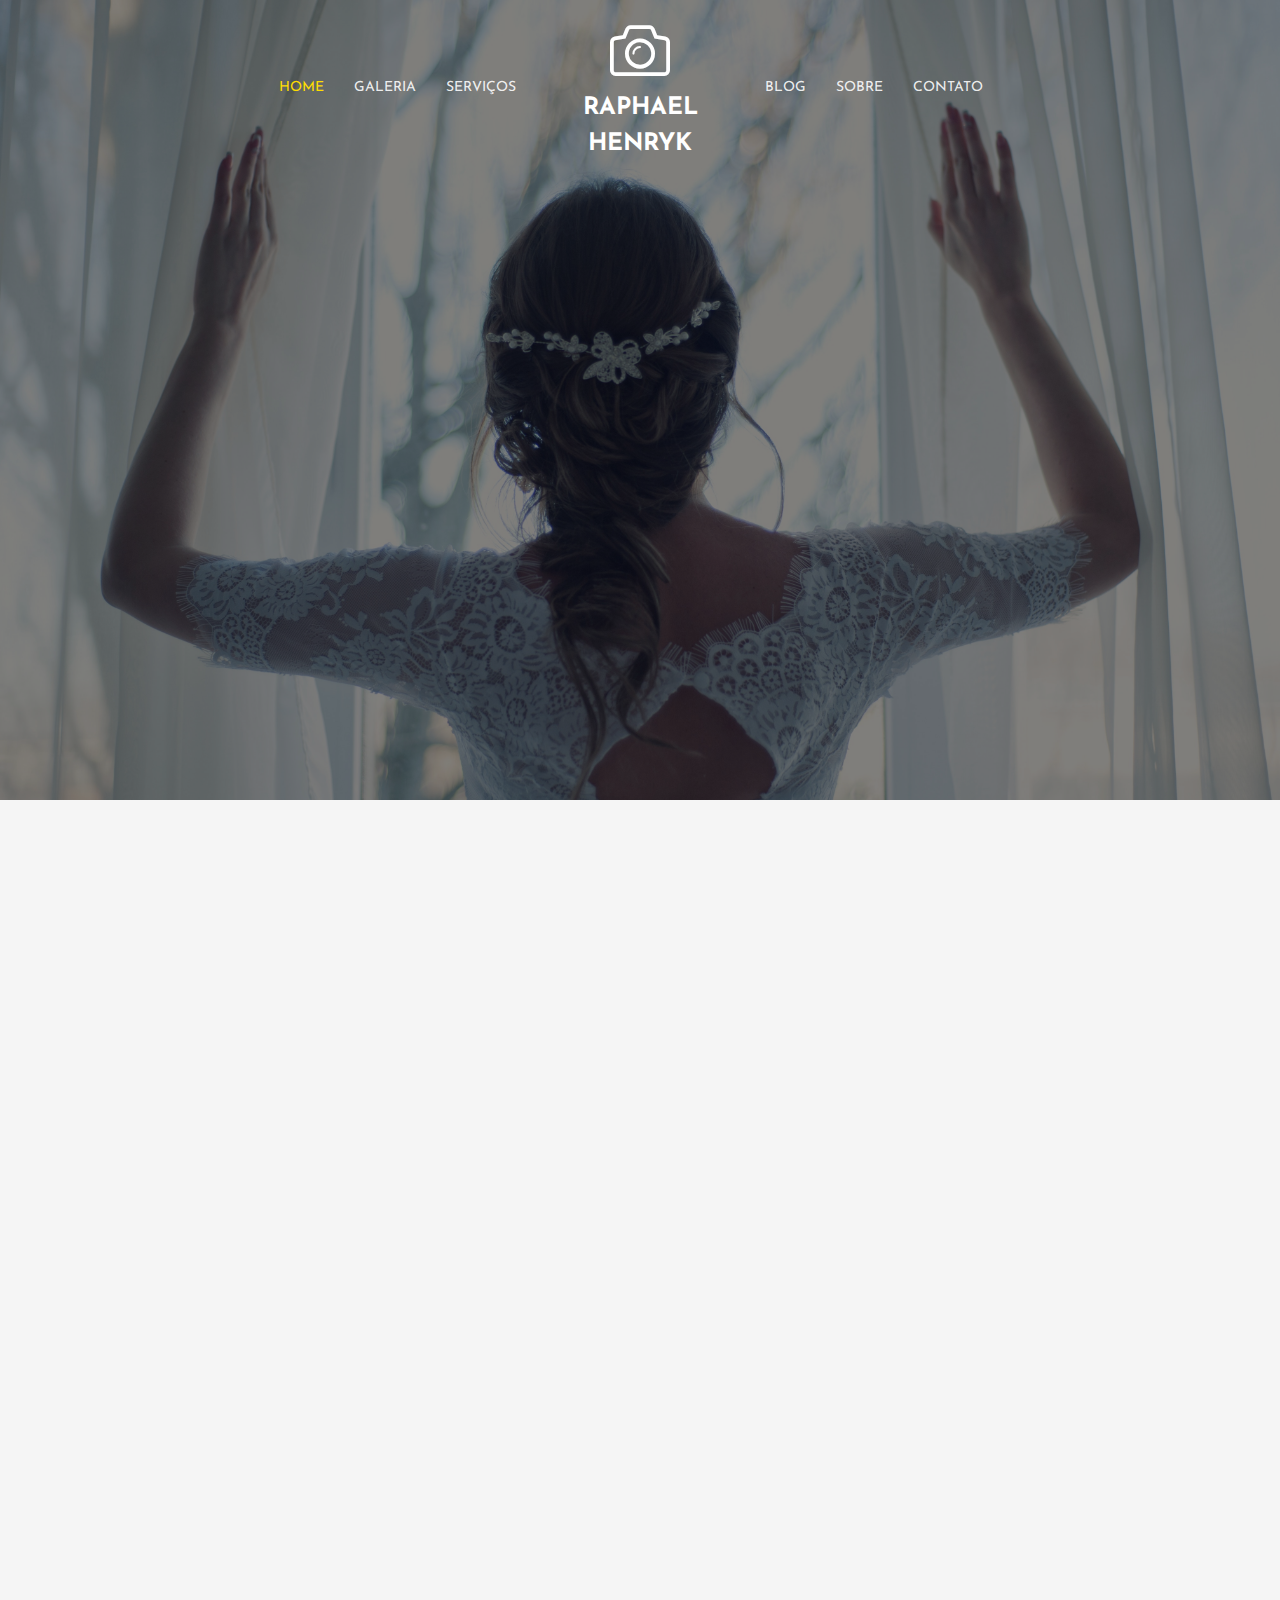
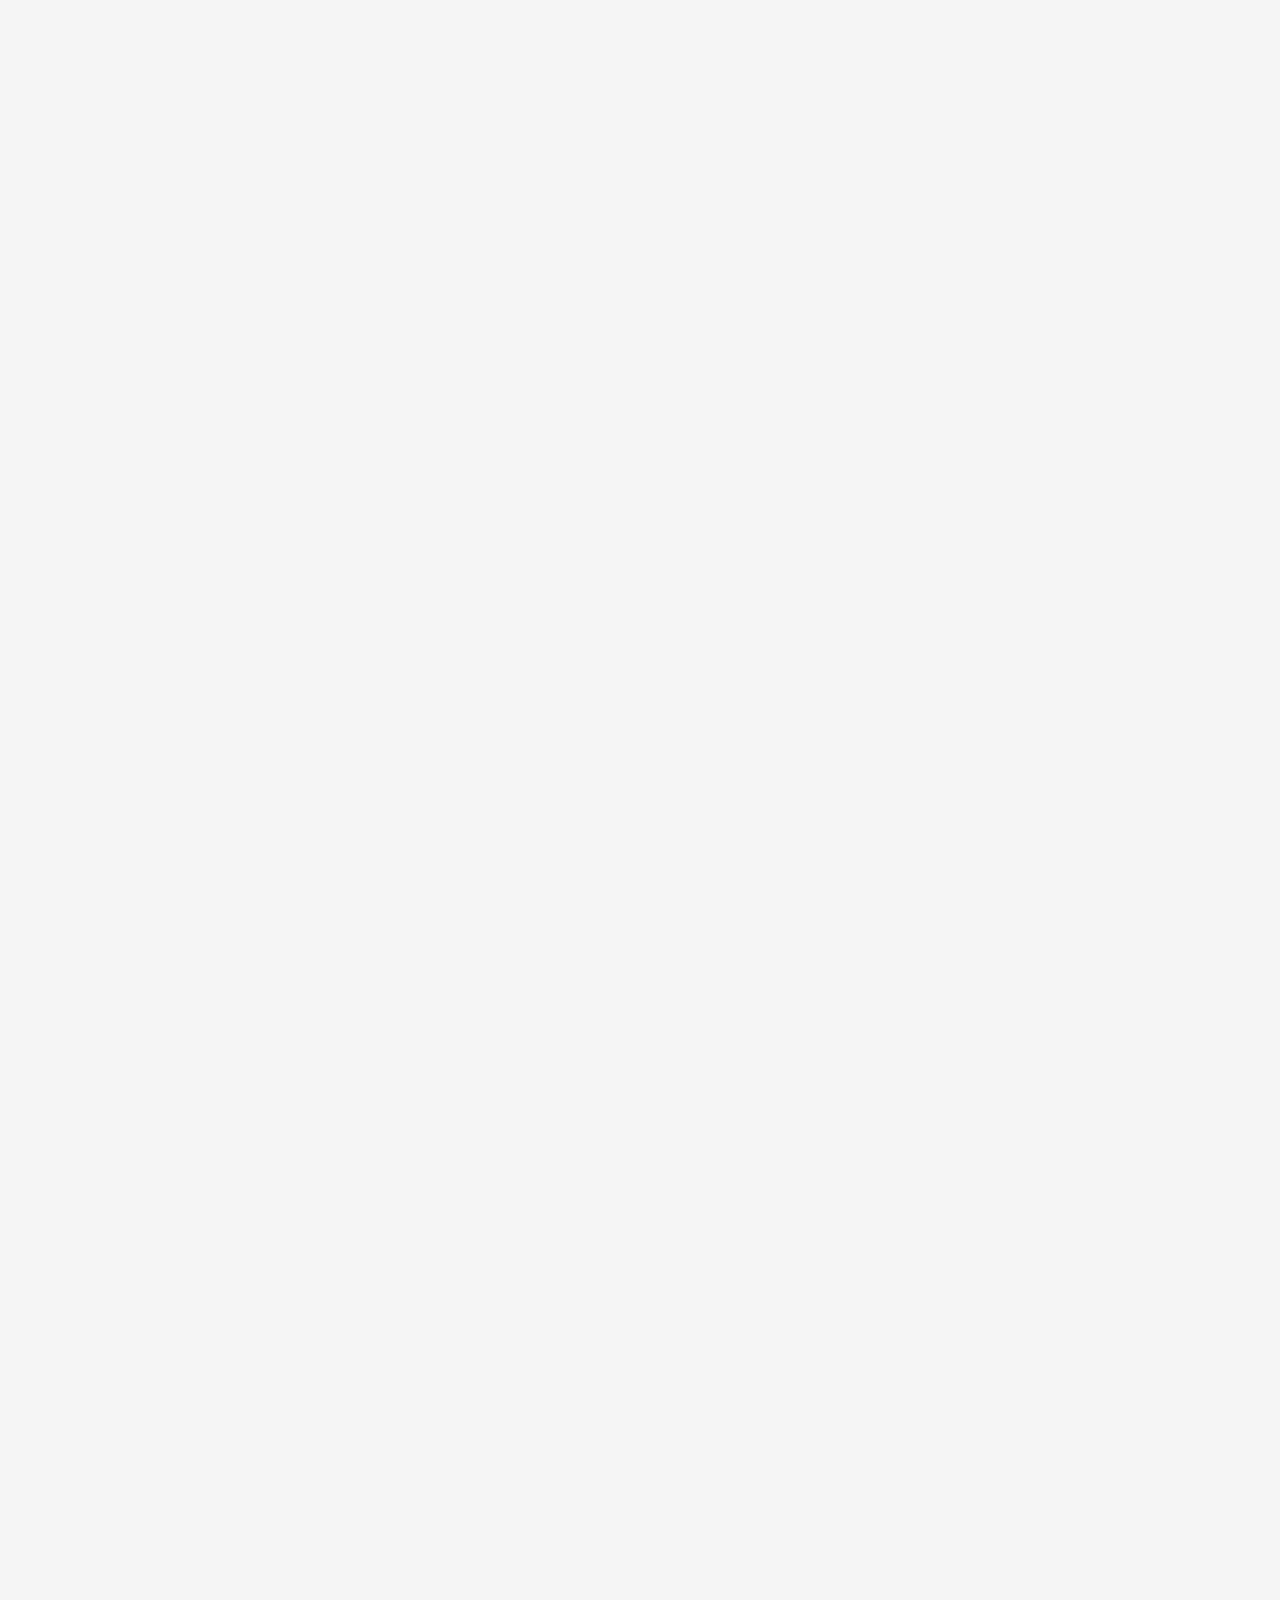
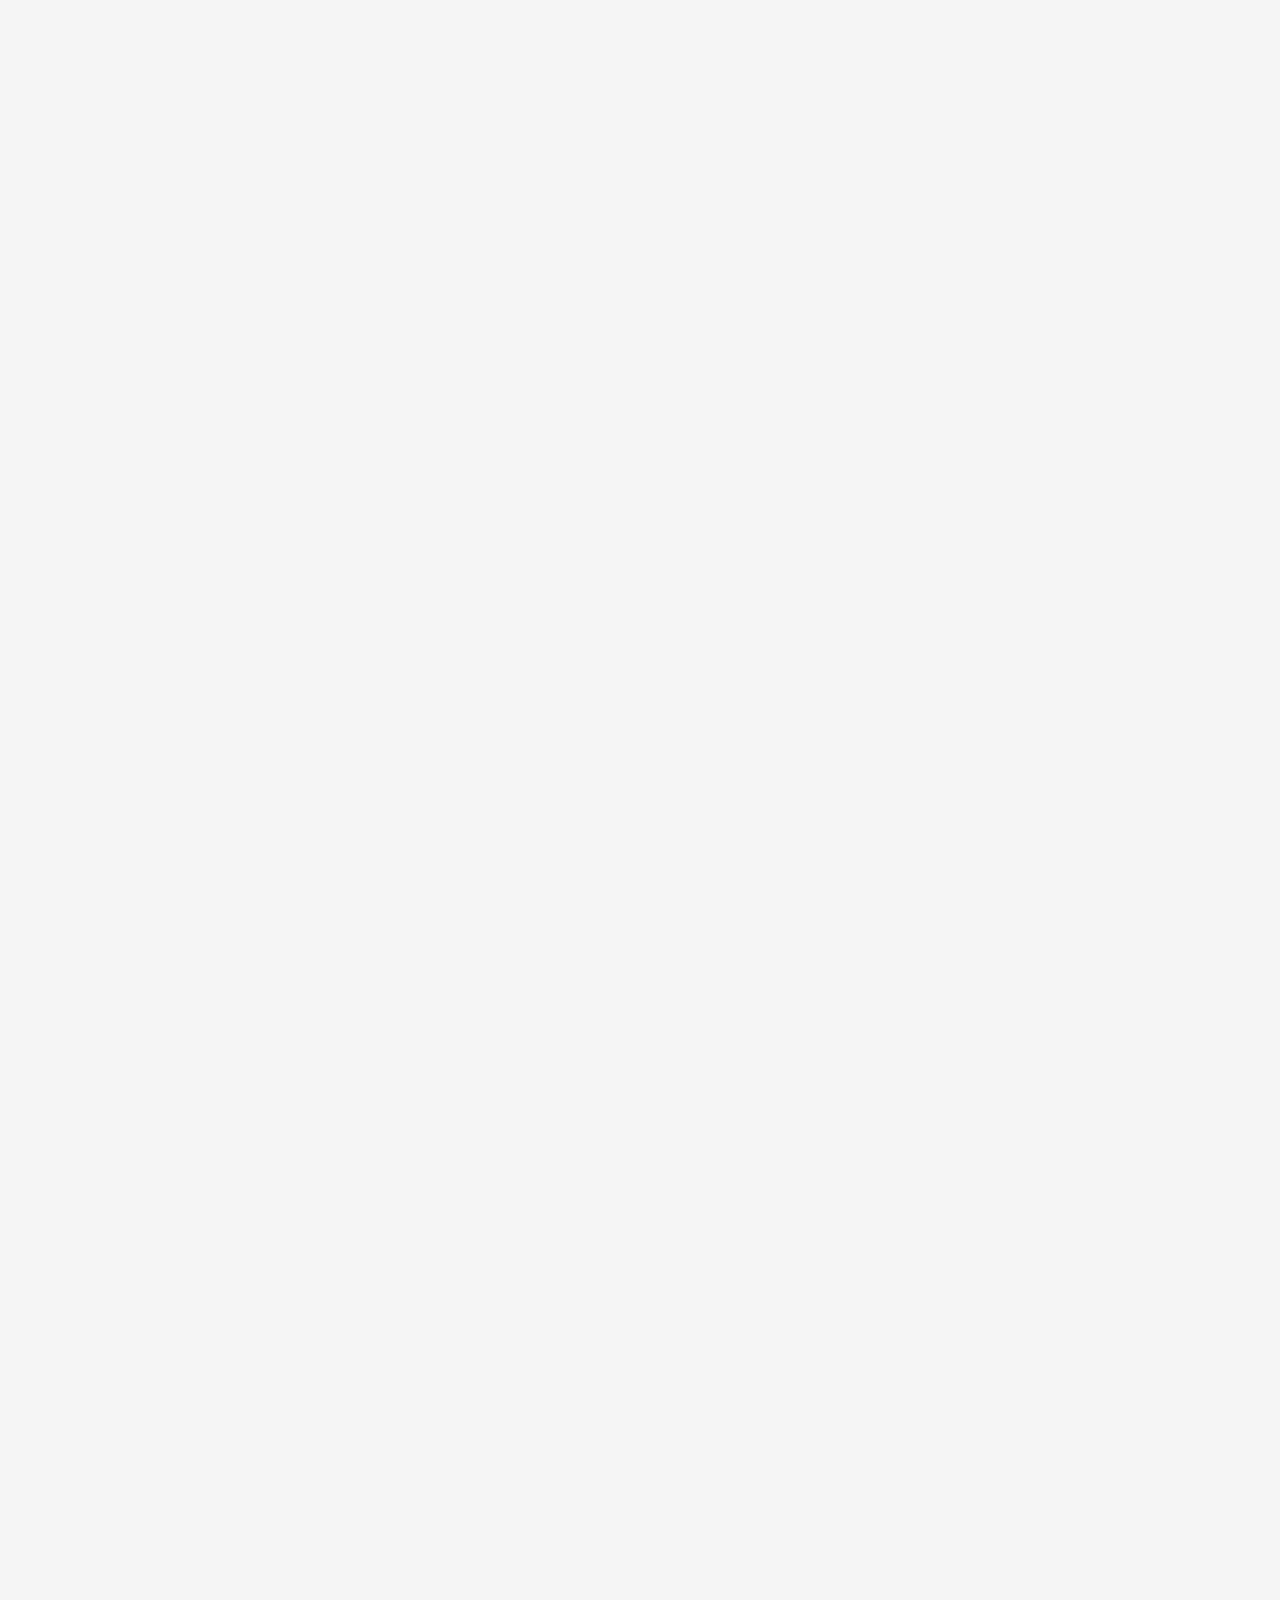
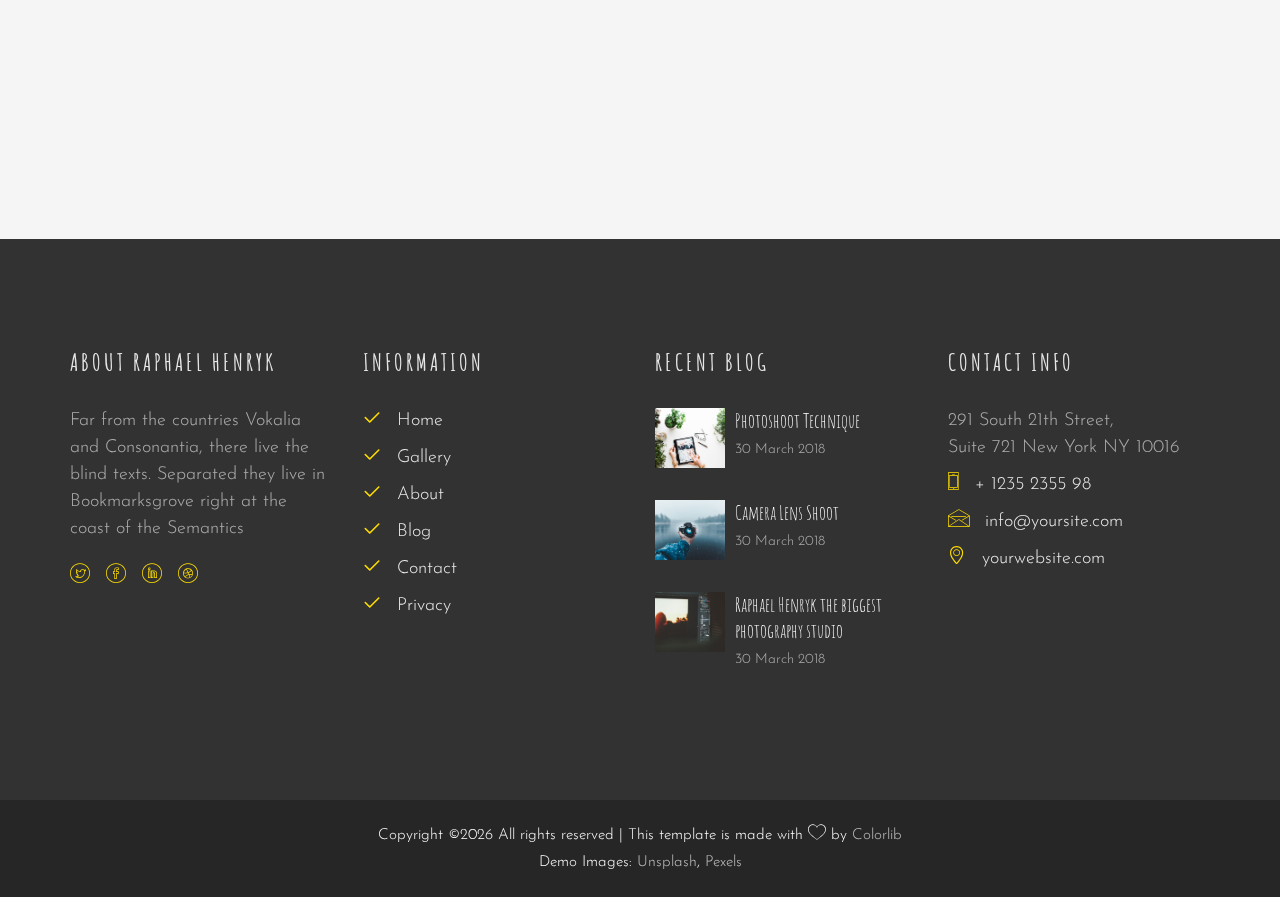
==== commit bb06c249: "v1" ====
--- a/fotography_imahe/index.html
+++ b/fotography_imahe/index.html
@@ -3,7 +3,7 @@
 	<head>
 	<meta charset="utf-8">
 	<meta http-equiv="X-UA-Compatible" content="IE=edge">
-	<title>Imahe Template</title>
+	<title>Raphael Henryk</title>
 	<meta name="viewport" content="width=device-width, initial-scale=1">
 	<meta name="description" content="" />
 	<meta name="keywords" content="" />
@@ -22,7 +22,7 @@
 
 	<link href="https://fonts.googleapis.com/css?family=Josefin+Sans:100,300,400,600,700" rel="stylesheet">
 	<link href="https://fonts.googleapis.com/css?family=Amatic+SC:400,700" rel="stylesheet">
-	
+
 	<!-- Animate.css -->
 	<link rel="stylesheet" href="css/animate.css">
 	<!-- Icomoon Icon Fonts-->
@@ -49,7 +49,7 @@
 
 	</head>
 	<body>
-		
+
 	<div class="colorlib-loader"></div>
 
 	<div id="page">
@@ -58,28 +58,28 @@
 				<div class="container">
 					<div class="row">
 						<div class="col-md-2 col-md-push-5 text-center">
-							<div id="colorlib-logo"><a href="index.html"><i class="icon-camera4"></i>Imahe</a></div>
+							<div id="colorlib-logo"><a href="index.html"><i class="icon-camera4"></i>Raphael Henryk</a></div>
 						</div>
 						<div class="col-md-5 col-md-pull-2 text-right menu-1">
 							<ul>
 								<li class="active"><a href="index.html">Home</a></li>
 								<li class="has-dropdown">
-									<a href="gallery.html">Gallery</a>
-									<ul class="dropdown">
+									<a href="gallery.html">Galeria</a>
+									<!-- <ul class="dropdown">
 										<li><a href="#">Gallery 1</a></li>
 										<li><a href="#">Gallery 2</a></li>
 										<li><a href="#">Gallery 3</a></li>
 										<li><a href="#">Gallery 4</a></li>
-									</ul>
+									</ul> -->
 								</li>
-								<li><a href="services.html">Services</a></li>
+								<li><a href="services.html">Serviços</a></li>
 							</ul>
 						</div>
 						<div class="col-md-5 text-left menu-1">
 							<ul>
 								<li><a href="blog.html">Blog</a></li>
-								<li><a href="about.html">About</a></li>
-								<li><a href="contact.html">Contact</a></li>
+								<li><a href="about.html">Sobre</a></li>
+								<li><a href="contact.html">Contato</a></li>
 							</ul>
 						</div>
 					</div>
@@ -87,18 +87,18 @@
 			</div>
 		</nav>
 
-		<section id="home" class="video-hero" style="height: 800px; background-image: url(images/cover_img_1.jpg);  background-size:cover; background-position: center center;background-attachment:fixed;" data-section="home">
+		<section id="home" class="video-hero" style="height: 800px; background-image: url(images/gallery-wed.jpg);  background-size:cover; background-position: center center;background-attachment:fixed;" data-section="home">
 		<div class="overlay"></div>
-			<a class="player" data-property="{videoURL:'https://www.youtube.com/watch?v=Yz5-mrDBbxU',containment:'#home', showControls:false, autoPlay:true, loop:true, mute:true, startAt:0, opacity:1, quality:'default'}"></a> 
+			<a class="player" href="images/gallery-wed.jpg"></a>
 			<div class="display-t text-center">
 				<div class="display-tc">
 					<div class="container">
 						<div class="col-md-10 col-md-offset-1">
 							<div class="animate-box">
-								<h1 class="holder"><span>Fashion Photoshoot</span></h1>
-								<h2>Classy Rebel Fashion Photoshoot</h2>
-								<p>27.03.2018</p>
-								<p><a href="gallery.html" class="btn btn-primary btn-custom">View Gallery</a></p>
+								<h1 class="holder"><span>Fotografia</span></h1>
+								<h2>Casamentos | Ensaios | Família ... Você</h2>
+								<p>desde 2013</p>
+								<p><a href="gallery.html" class="btn btn-primary btn-custom">Galeria</a></p>
 							</div>
 						</div>
 					</div>
@@ -151,7 +151,7 @@
 				<div class="row">
 					<div class="col-md-12 col-md-pull-2 animate-box">
 						<div class="about-desc">
-							<h2>We Are Imahe a Photography Studio</h2>
+							<h2>We Are Raphael Henryk a Photography Studio</h2>
 							<p>A small river named Duden flows by their place and supplies it with the necessary regelialia. It is a paradisematic country, in which roasted parts of sentences fly into your mouth.</p>
 							<p>The Big Oxmox advised her not to do so, because there were thousands of bad Commas, wild Question Marks and devious Semikoli, but the Little Blind Text didn’t listen. She packed her seven versalia, put her initial into the belt and made herself on the way.</p>
 						</div>
@@ -308,7 +308,7 @@
 			<div class="container">
 				<div class="row row-pb-md">
 					<div class="col-md-3 colorlib-widget">
-						<h4>About Imahe</h4>
+						<h4>About Raphael Henryk</h4>
 						<p>Far from the countries Vokalia and Consonantia, there live the blind texts. Separated they live in Bookmarksgrove right at the coast of the Semantics</p>
 						<p>
 							<ul class="colorlib-social-icons">
@@ -355,7 +355,7 @@
 							<a href="blog.html" class="blog-img" style="background-image: url(images/blog-3.jpg);">
 							</a>
 							<div class="desc">
-								<h2><a href="blog.html">Imahe the biggest photography studio</a></h2>
+								<h2><a href="blog.html">Raphael Henryk the biggest photography studio</a></h2>
 								<p class="admin"><span>30 March 2018</span></p>
 							</div>
 						</div>
@@ -379,7 +379,7 @@
 							<p>
 								<small class="block"><!-- Link back to Colorlib can't be removed. Template is licensed under CC BY 3.0. -->
 Copyright &copy;<script>document.write(new Date().getFullYear());</script> All rights reserved | This template is made with <i class="icon-heart" aria-hidden="true"></i> by <a href="https://colorlib.com" target="_blank">Colorlib</a>
-<!-- Link back to Colorlib can't be removed. Template is licensed under CC BY 3.0. --></small><br> 
+<!-- Link back to Colorlib can't be removed. Template is licensed under CC BY 3.0. --></small><br>
 								<small class="block">Demo Images: <a href="http://unsplash.co/" target="_blank">Unsplash</a>, <a href="http://pexels.com/" target="_blank">Pexels</a></small>
 							</p>
 						</div>
@@ -392,7 +392,7 @@
 	<div class="gototop js-top">
 		<a href="#" class="js-gotop"><i class="icon-arrow-up2"></i></a>
 	</div>
-	
+
 	<!-- jQuery -->
 	<script src="js/jquery.min.js"></script>
 	<!-- jQuery Easing -->
@@ -415,4 +415,3 @@
 
 	</body>
 </html>
-
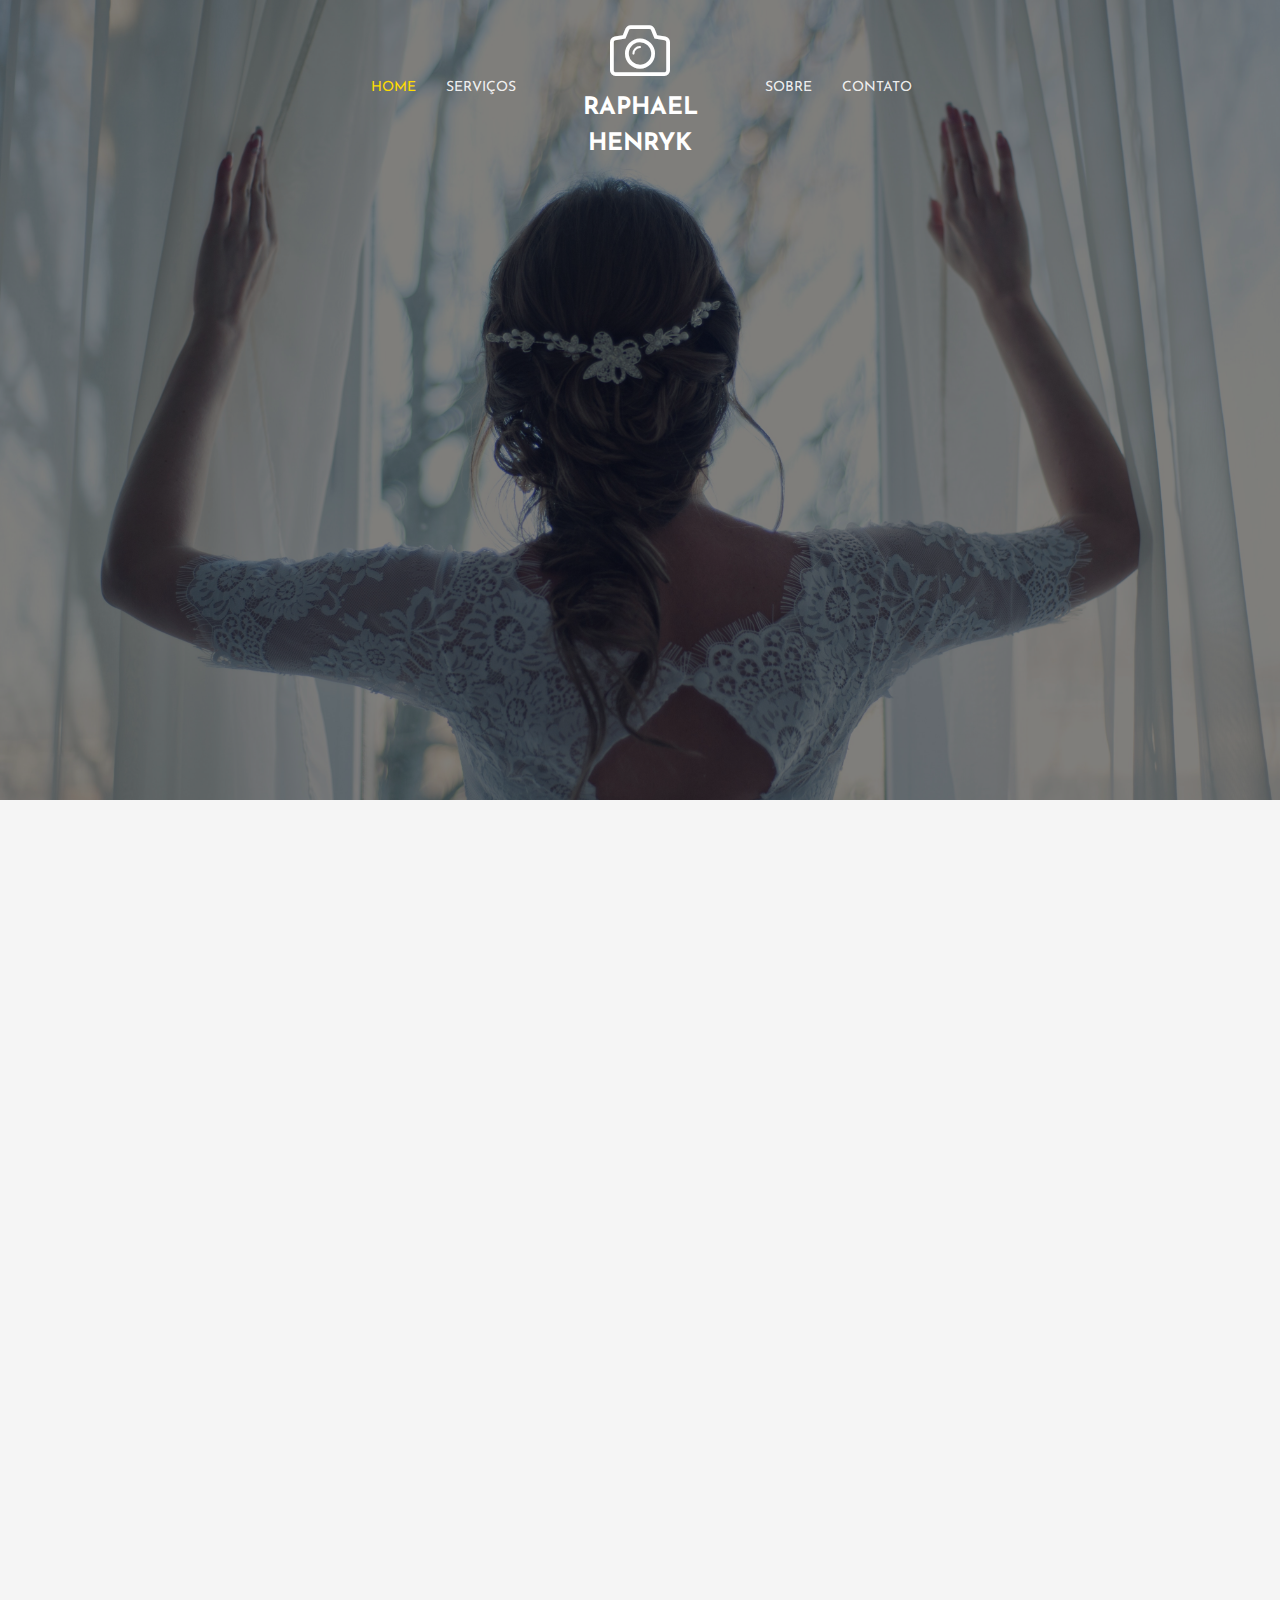
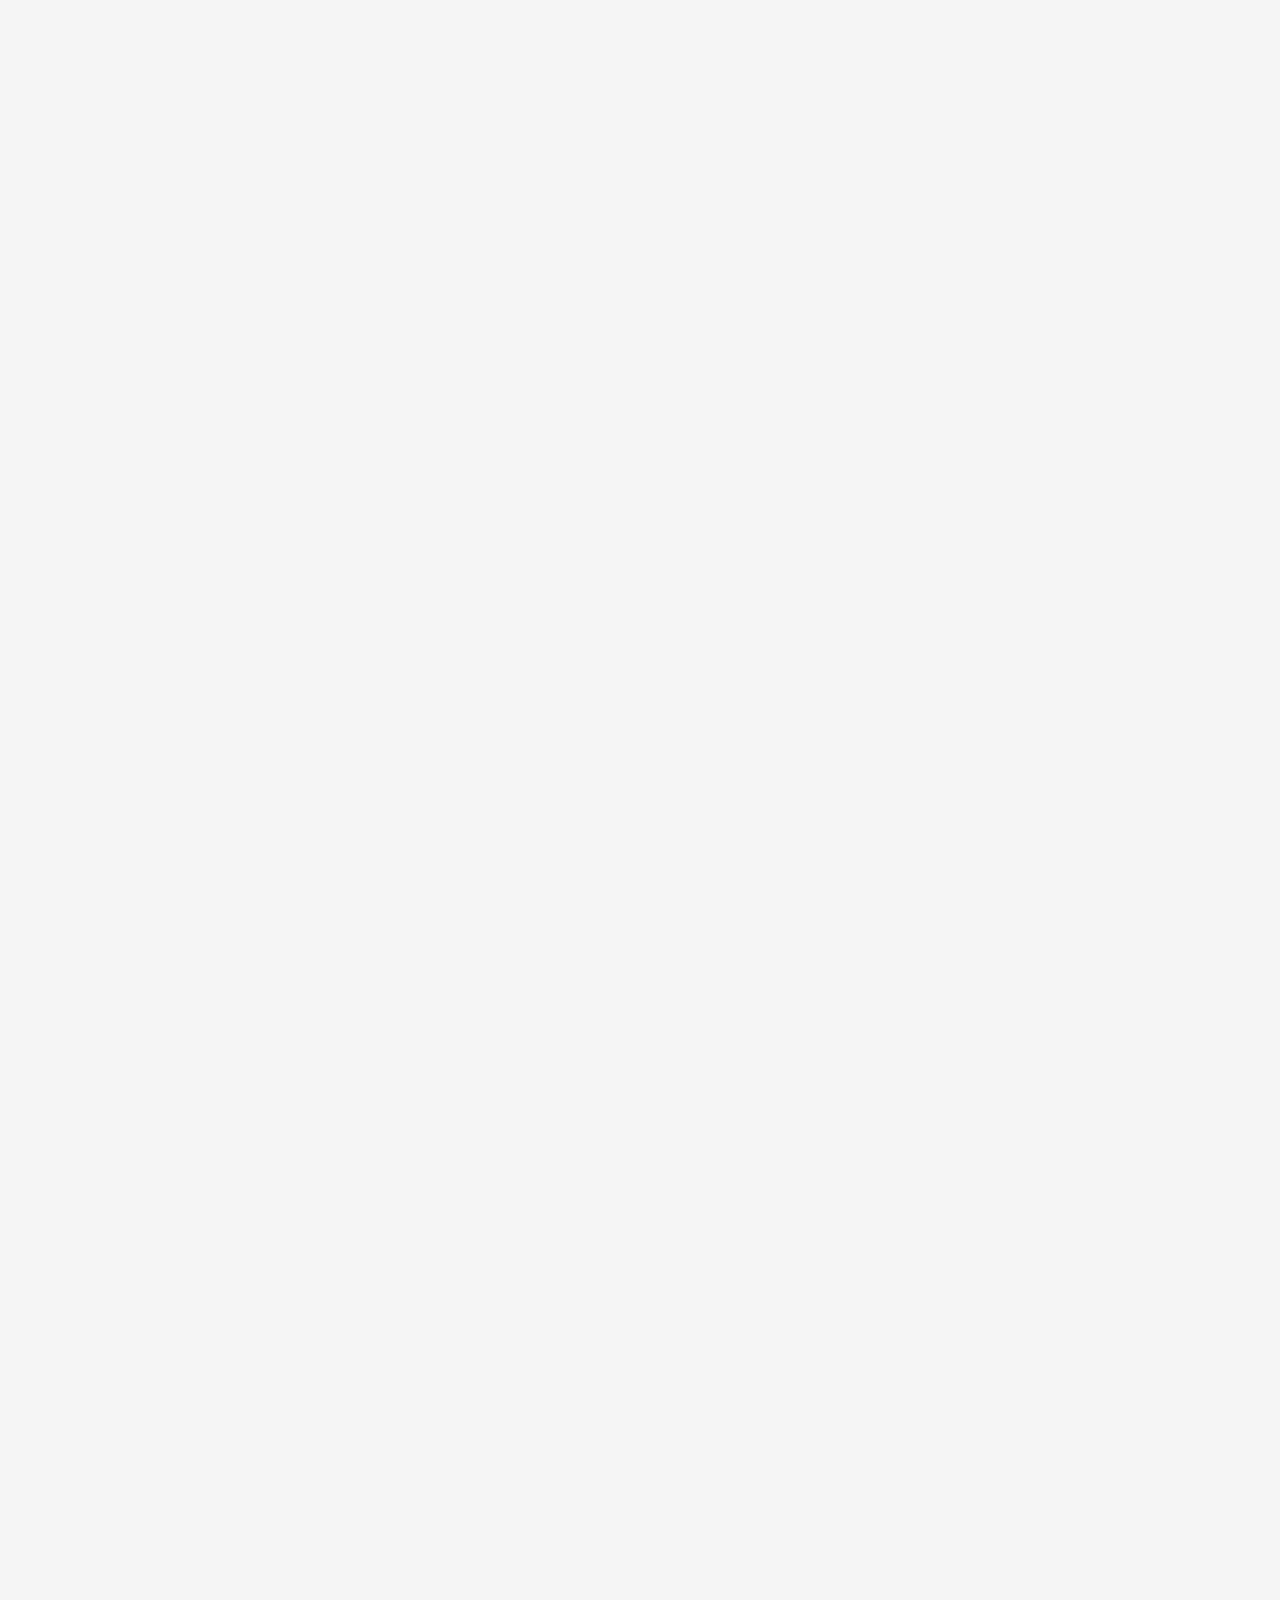
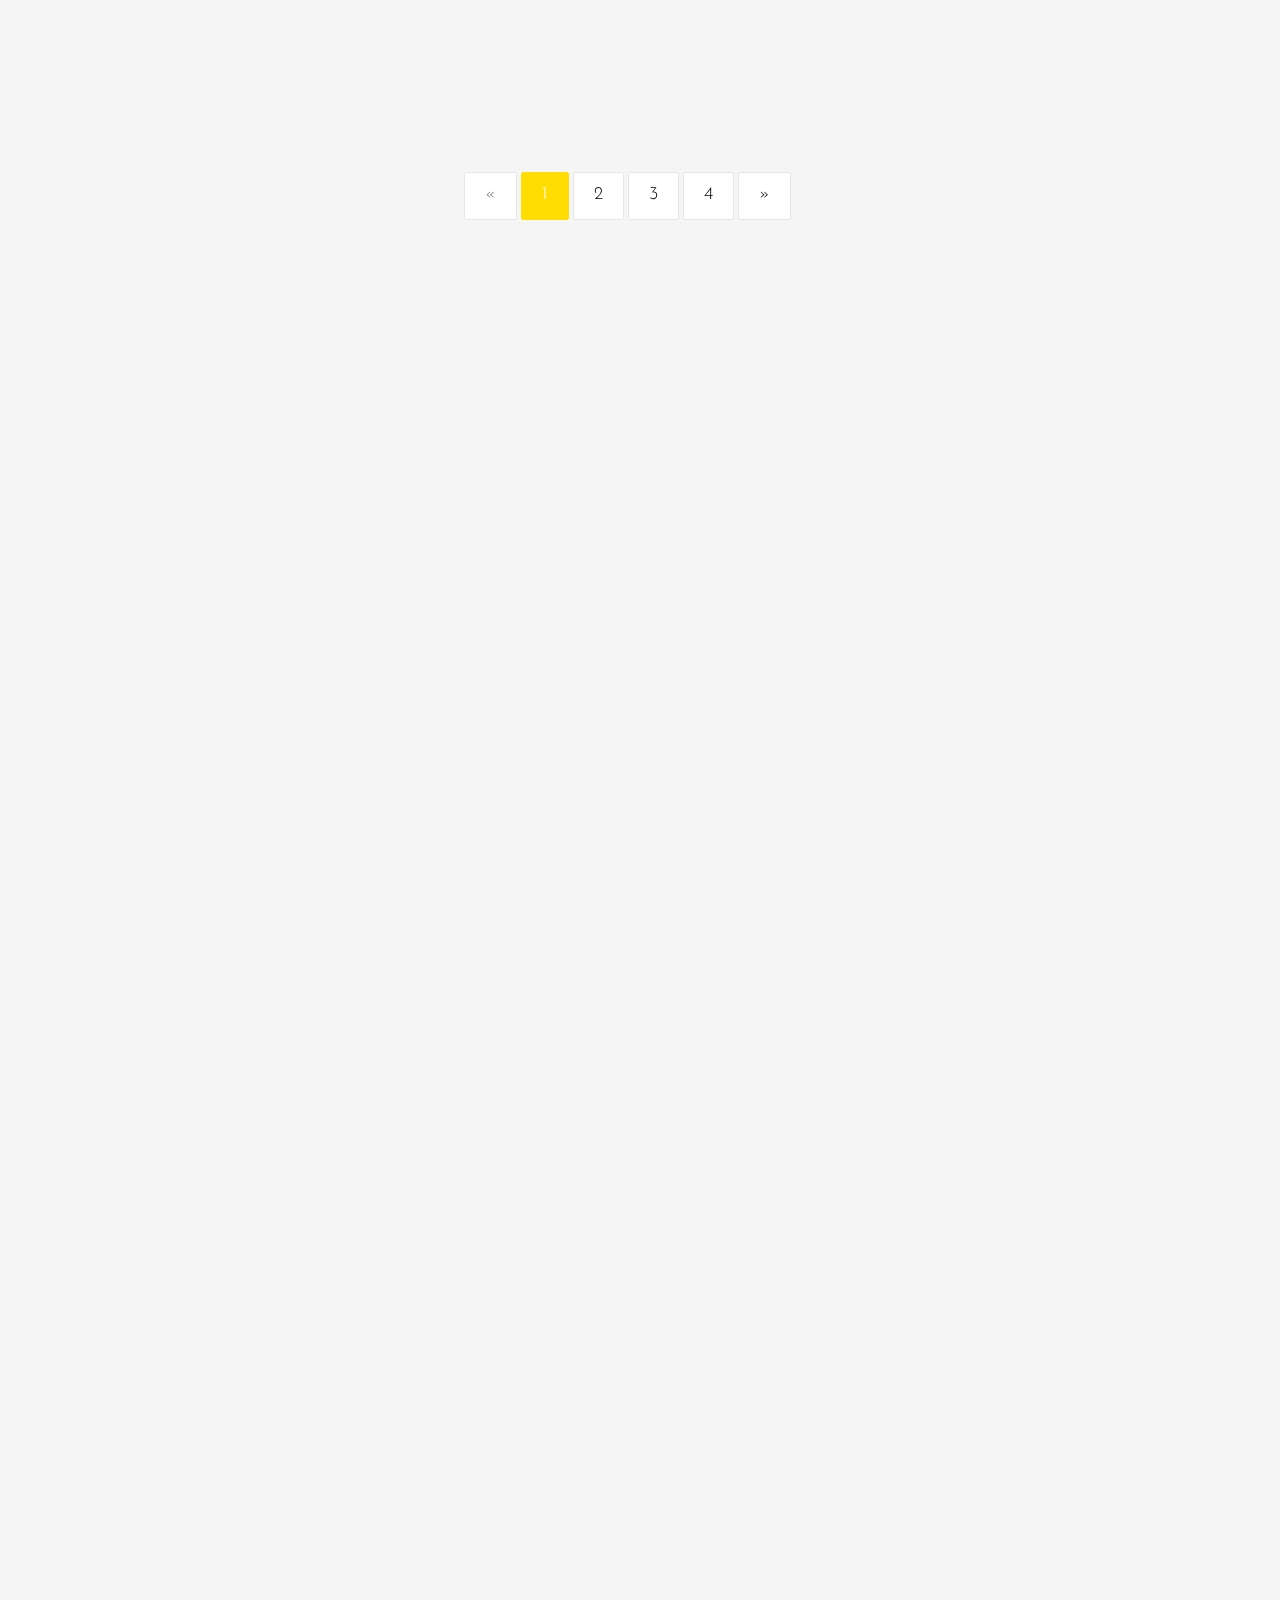
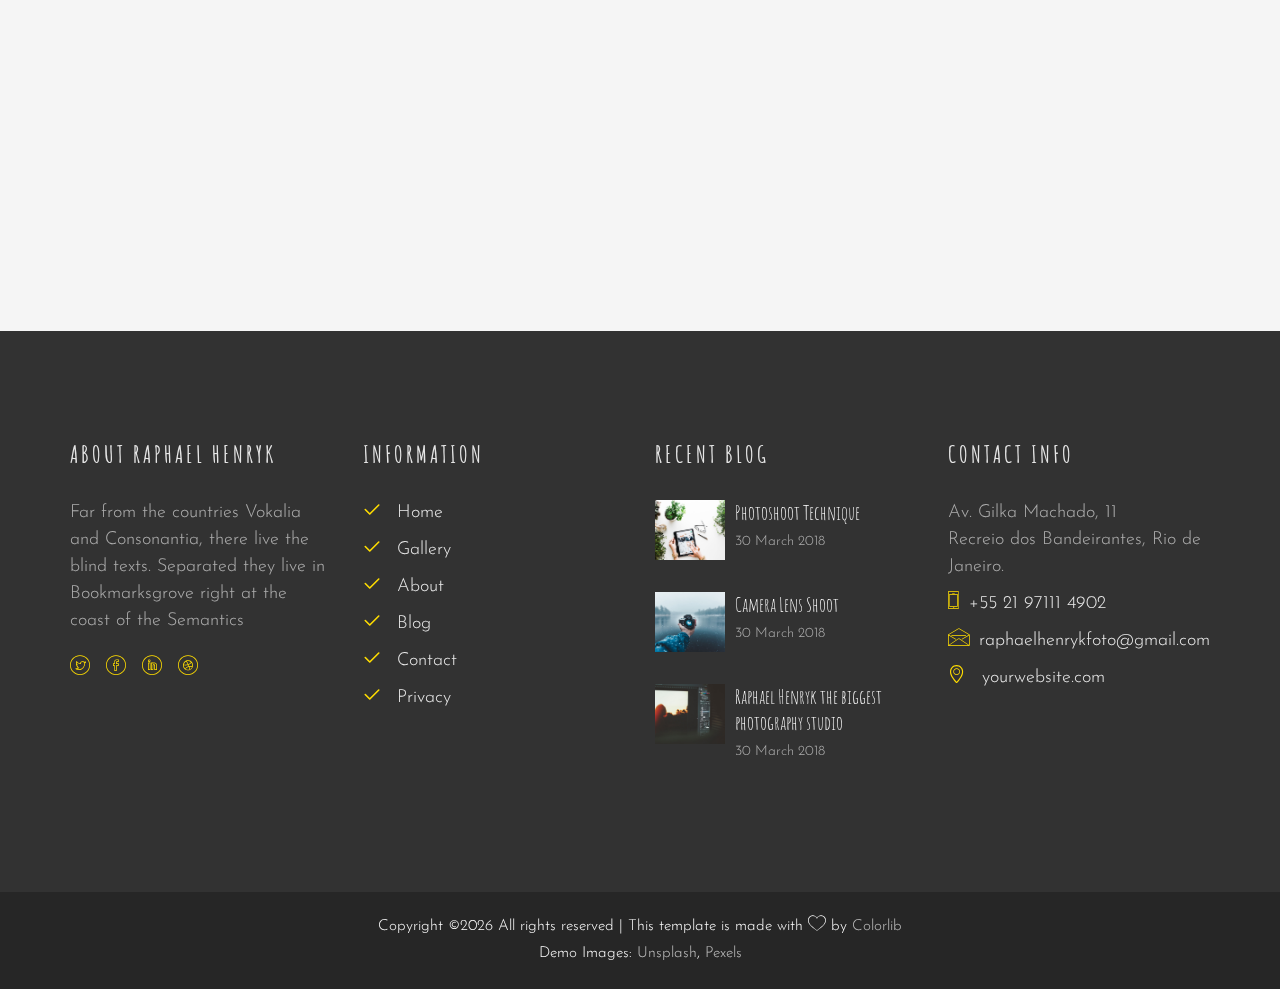
==== commit d7f65800: "v2" ====
--- a/fotography_imahe/index.html
+++ b/fotography_imahe/index.html
@@ -64,7 +64,7 @@
 							<ul>
 								<li class="active"><a href="index.html">Home</a></li>
 								<li class="has-dropdown">
-									<a href="gallery.html">Galeria</a>
+									<!--<a href="gallery.html">Galeria</a>-->
 									<!-- <ul class="dropdown">
 										<li><a href="#">Gallery 1</a></li>
 										<li><a href="#">Gallery 2</a></li>
@@ -77,7 +77,7 @@
 						</div>
 						<div class="col-md-5 text-left menu-1">
 							<ul>
-								<li><a href="blog.html">Blog</a></li>
+								<!--<li><a href="blog.html">Blog</a></li>-->
 								<li><a href="about.html">Sobre</a></li>
 								<li><a href="contact.html">Contato</a></li>
 							</ul>
@@ -168,7 +168,7 @@
 						<p>Even the all-powerful Pointing has no control about the blind texts it is an almost unorthographic life One day however a small line of blind text by the name</p>
 					</div>
 				</div>
-				<div class="row">
+				<div class="gallery">
 					<div class="col-md-3 no-gutters">
 						<a href="images/gallery-1.jpg" class="gallery-img image-popup-link animate-box"><img class="img-responsive" src="images/gallery-1.jpg" alt="">
 							<div class="desc text-center">
@@ -225,6 +225,19 @@
 							</div>
 						</a>
 					</div>
+
+					<div class="col-md-12 text-center">
+						<ul class="pagination">
+							<li class="disabled"><a href="#">&laquo;</a></li>
+							<li class="active"><a href="#">1</a></li>
+							<li><a href="#">2</a></li>
+							<li><a href="#">3</a></li>
+							<li><a href="#">4</a></li>
+							<li><a href="#">&raquo;</a></li>
+						</ul>
+					</div>
+
+
 				</div>
 			</div>
 		</div>
@@ -364,9 +377,9 @@
 					<div class="col-md-3 colorlib-widget">
 						<h4>Contact Info</h4>
 						<ul class="colorlib-footer-links">
-							<li>291 South 21th Street, <br> Suite 721 New York NY 10016</li>
-							<li><a href="tel://1234567920"><i class="icon-phone"></i> + 1235 2355 98</a></li>
-							<li><a href="mailto:info@yoursite.com"><i class="icon-envelope"></i> info@yoursite.com</a></li>
+							<li>Av. Gilka Machado, 11 <br> Recreio dos Bandeirantes, Rio de Janeiro.</li>
+							<li><a href="tel://1234567920"><i class="icon-phone"></i>+55 21 97111 4902</a></li>
+							<li><a href="mailto:info@yoursite.com"><i class="icon-envelope"></i>raphaelhenrykfoto@gmail.com</a></li>
 							<li><a href="#"><i class="icon-location4"></i> yourwebsite.com</a></li>
 						</ul>
 					</div>
